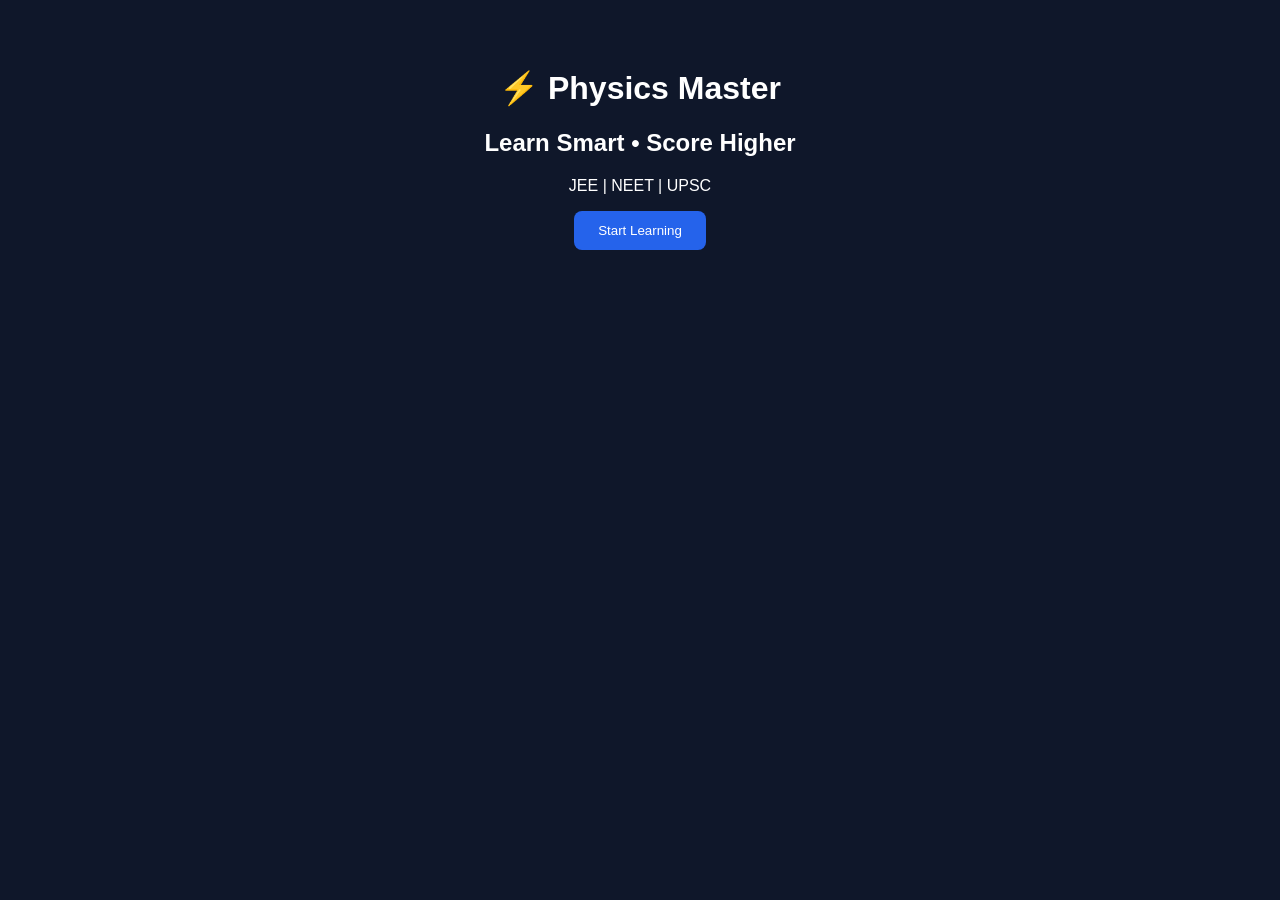
==== index.html @ 2f53fbda "Create index.html" ====
<!DOCTYPE html>
<html>
<head>
  <title>Physics Master</title>
</head>
<body style="font-family:Arial;text-align:center;background:#0f172a;color:white;padding:40px;">
  <h1>⚡ Physics Master</h1>
  <h2>Learn Smart • Score Higher</h2>
  <p>JEE | NEET | UPSC</p>

  <button style="padding:12px 24px;background:#2563eb;color:white;border:none;border-radius:8px;">
    Start Learning
  </button>
</body>
</html>
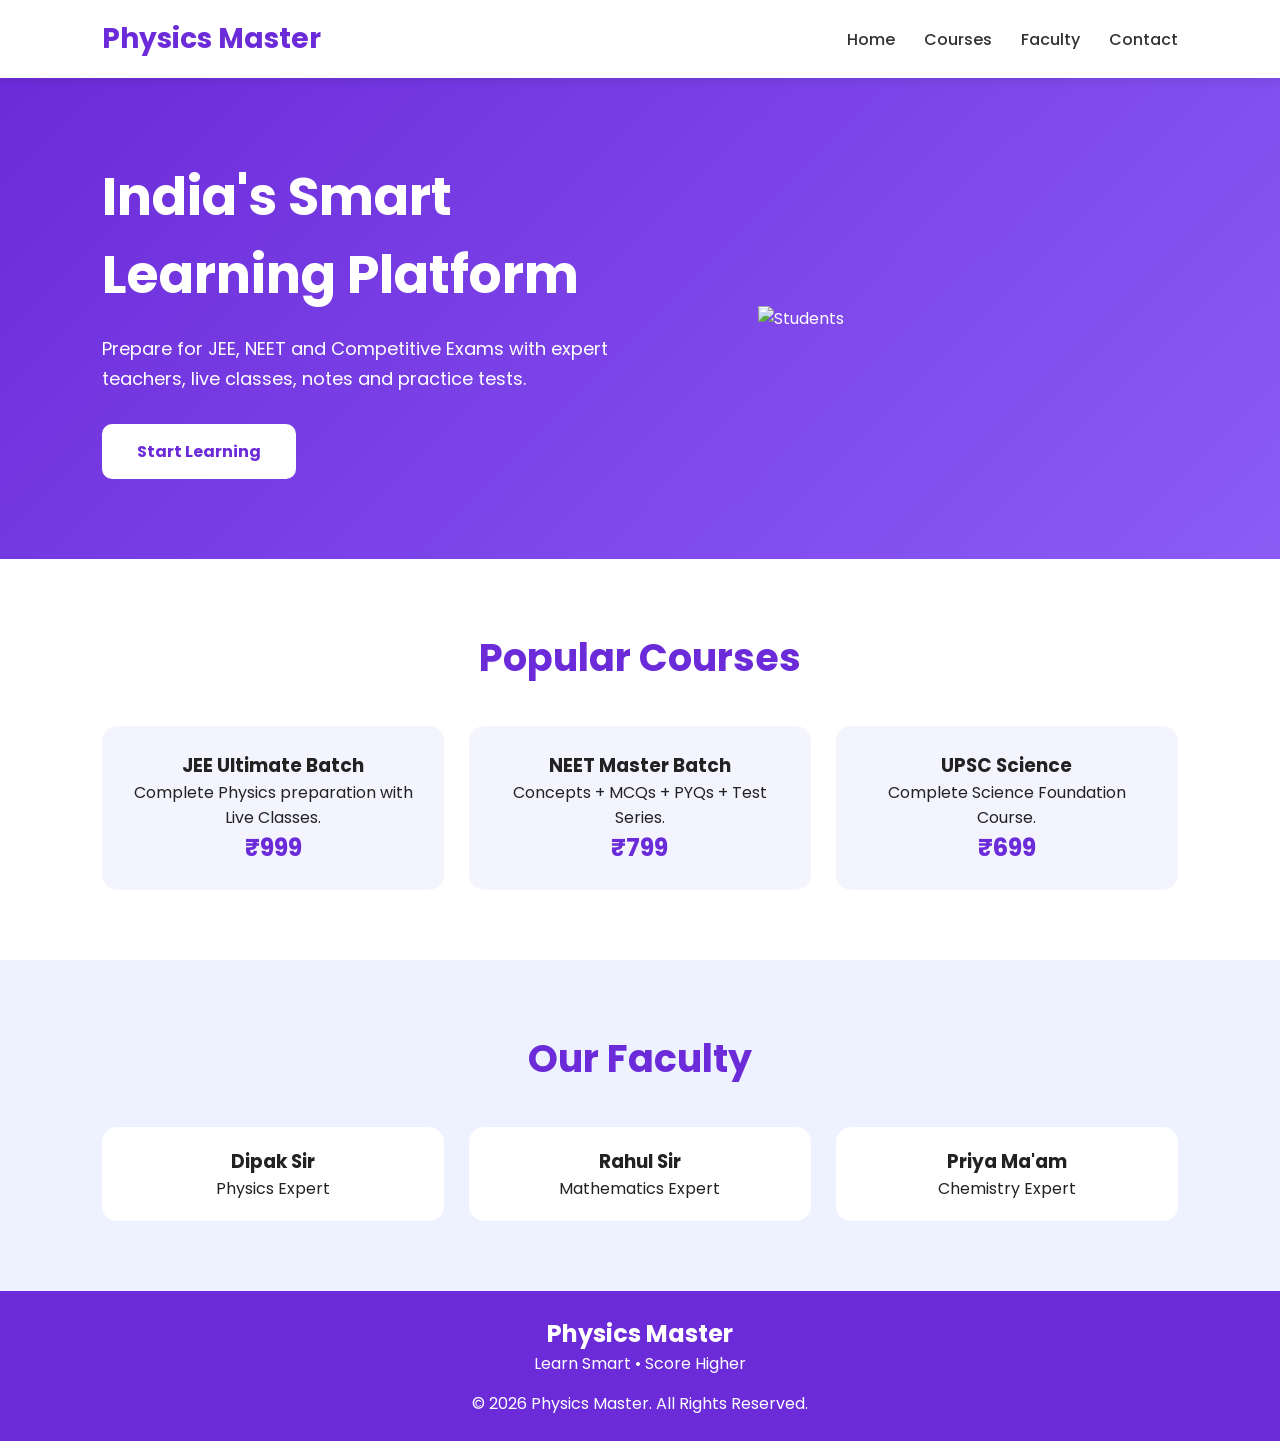
==== commit 50847ca3: "Update index.html" ====
--- a/index.html
+++ b/index.html
@@ -1,15 +1,190 @@
 <!DOCTYPE html>
-<html>
+<html lang="en">
 <head>
-  <title>Physics Master</title>
+<meta charset="UTF-8">
+<meta name="viewport" content="width=device-width, initial-scale=1.0">
+<title>Physics Master</title>
+
+<link href="https://fonts.googleapis.com/css2?family=Poppins:wght@300;400;600;700&display=swap" rel="stylesheet">
+
+<style>
+*{
+margin:0;
+padding:0;
+box-sizing:border-box;
+font-family:'Poppins',sans-serif;
+}
+
+body{
+background:#f8f9ff;
+color:#222;
+}
+
+header{
+display:flex;
+justify-content:space-between;
+align-items:center;
+padding:18px 8%;
+background:white;
+box-shadow:0 2px 10px rgba(0,0,0,.1);
+position:sticky;
+top:0;
+z-index:1000;
+}
+
+.logo{
+font-size:28px;
+font-weight:700;
+color:#6c2bd9;
+}
+
+nav a{
+text-decoration:none;
+margin-left:25px;
+color:#333;
+font-weight:500;
+}
+
+.hero{
+display:flex;
+justify-content:space-between;
+align-items:center;
+padding:80px 8%;
+background:linear-gradient(135deg,#6c2bd9,#8b5cf6);
+color:white;
+flex-wrap:wrap;
+}
+
+.hero-text{
+max-width:550px;
+}
+
+.hero h1{
+font-size:52px;
+margin-bottom:20px;
+}
+
+.hero p{
+font-size:18px;
+line-height:30px;
+margin-bottom:30px;
+}
+
+.btn{
+display:inline-block;
+padding:15px 35px;
+background:white;
+color:#6c2bd9;
+border-radius:10px;
+text-decoration:none;
+font-weight:bold;
+}
+
+.hero img{
+width:420px;
+max-width:100%;
+}
+</style>
+
 </head>
-<body style="font-family:Arial;text-align:center;background:#0f172a;color:white;padding:40px;">
-  <h1>⚡ Physics Master</h1>
-  <h2>Learn Smart • Score Higher</h2>
-  <p>JEE | NEET | UPSC</p>
 
-  <button style="padding:12px 24px;background:#2563eb;color:white;border:none;border-radius:8px;">
-    Start Learning
-  </button>
+<body>
+
+<header>
+
+<div class="logo">Physics Master</div>
+
+<nav>
+<a href="#">Home</a>
+<a href="#">Courses</a>
+<a href="#">Faculty</a>
+<a href="#">Contact</a>
+</nav>
+
+</header>
+
+<section class="hero">
+
+<div class="hero-text">
+
+<h1>India's Smart Learning Platform</h1>
+
+<p>Prepare for JEE, NEET and Competitive Exams with expert teachers, live classes, notes and practice tests.</p>
+
+<a href="#" class="btn">Start Learning</a>
+
+</div>
+
+<img src="https://images.unsplash.com/photo-1522202176988-66273c2fd55f?w=800" alt="Students">
+
+</section><section style="padding:70px 8%;background:#fff;">
+
+<h2 style="text-align:center;font-size:38px;color:#6c2bd9;margin-bottom:40px;">
+Popular Courses
+</h2>
+
+<div style="display:grid;grid-template-columns:repeat(auto-fit,minmax(250px,1fr));gap:25px;">
+
+<div style="background:#f4f4ff;padding:25px;border-radius:15px;text-align:center;">
+<h3>JEE Ultimate Batch</h3>
+<p>Complete Physics preparation with Live Classes.</p>
+<h2 style="color:#6c2bd9;">₹999</h2>
+</div>
+
+<div style="background:#f4f4ff;padding:25px;border-radius:15px;text-align:center;">
+<h3>NEET Master Batch</h3>
+<p>Concepts + MCQs + PYQs + Test Series.</p>
+<h2 style="color:#6c2bd9;">₹799</h2>
+</div>
+
+<div style="background:#f4f4ff;padding:25px;border-radius:15px;text-align:center;">
+<h3>UPSC Science</h3>
+<p>Complete Science Foundation Course.</p>
+<h2 style="color:#6c2bd9;">₹699</h2>
+</div>
+
+</div>
+
+</section>
+
+<section style="padding:70px 8%;background:#eef2ff;">
+
+<h2 style="text-align:center;font-size:38px;color:#6c2bd9;margin-bottom:40px;">
+Our Faculty
+</h2>
+
+<div style="display:grid;grid-template-columns:repeat(auto-fit,minmax(220px,1fr));gap:25px;">
+
+<div style="background:white;padding:20px;border-radius:15px;text-align:center;">
+<h3>Dipak Sir</h3>
+<p>Physics Expert</p>
+</div>
+
+<div style="background:white;padding:20px;border-radius:15px;text-align:center;">
+<h3>Rahul Sir</h3>
+<p>Mathematics Expert</p>
+</div>
+
+<div style="background:white;padding:20px;border-radius:15px;text-align:center;">
+<h3>Priya Ma'am</h3>
+<p>Chemistry Expert</p>
+</div>
+
+</div>
+
+</section>
+
+<footer style="background:#6c2bd9;color:white;text-align:center;padding:25px;">
+
+<h2>Physics Master</h2>
+
+<p>Learn Smart • Score Higher</p>
+
+<p style="margin-top:15px;">
+© 2026 Physics Master. All Rights Reserved.
+</p>
+
+</footer>
+
 </body>
 </html>
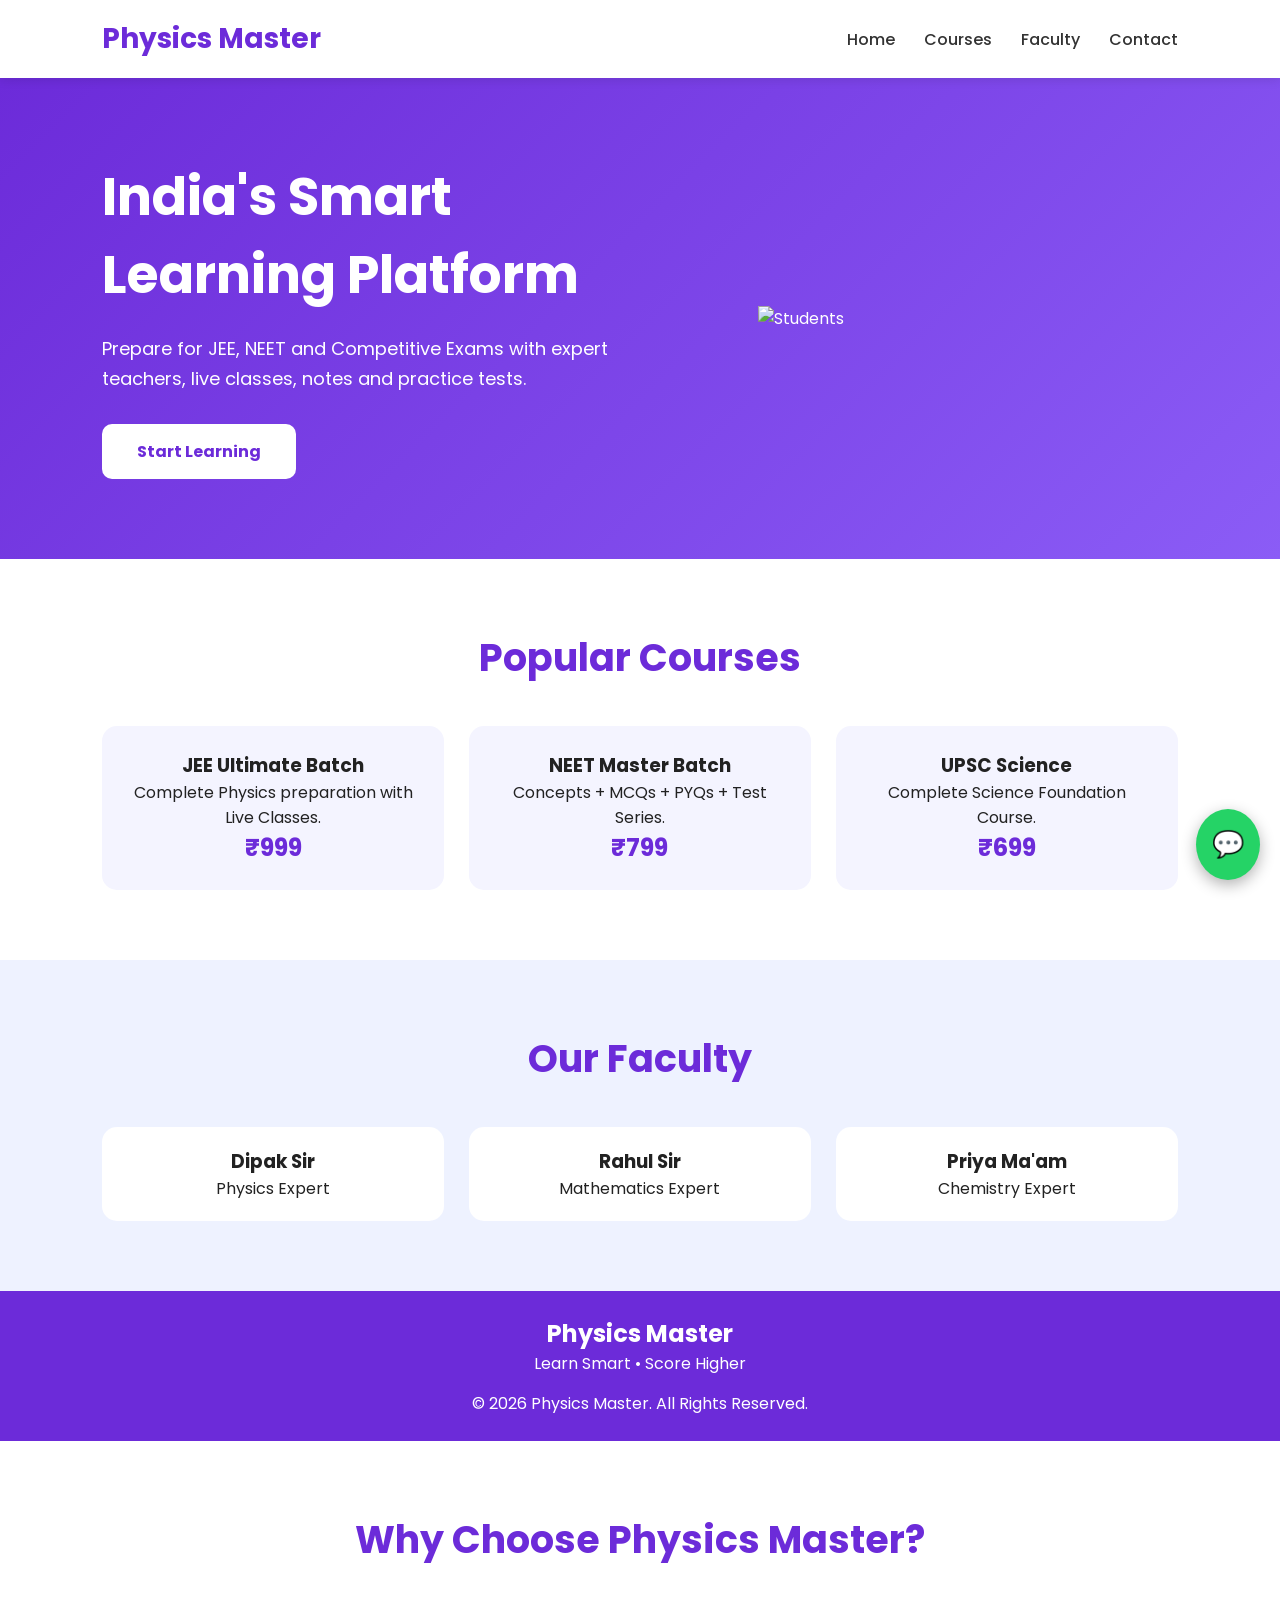
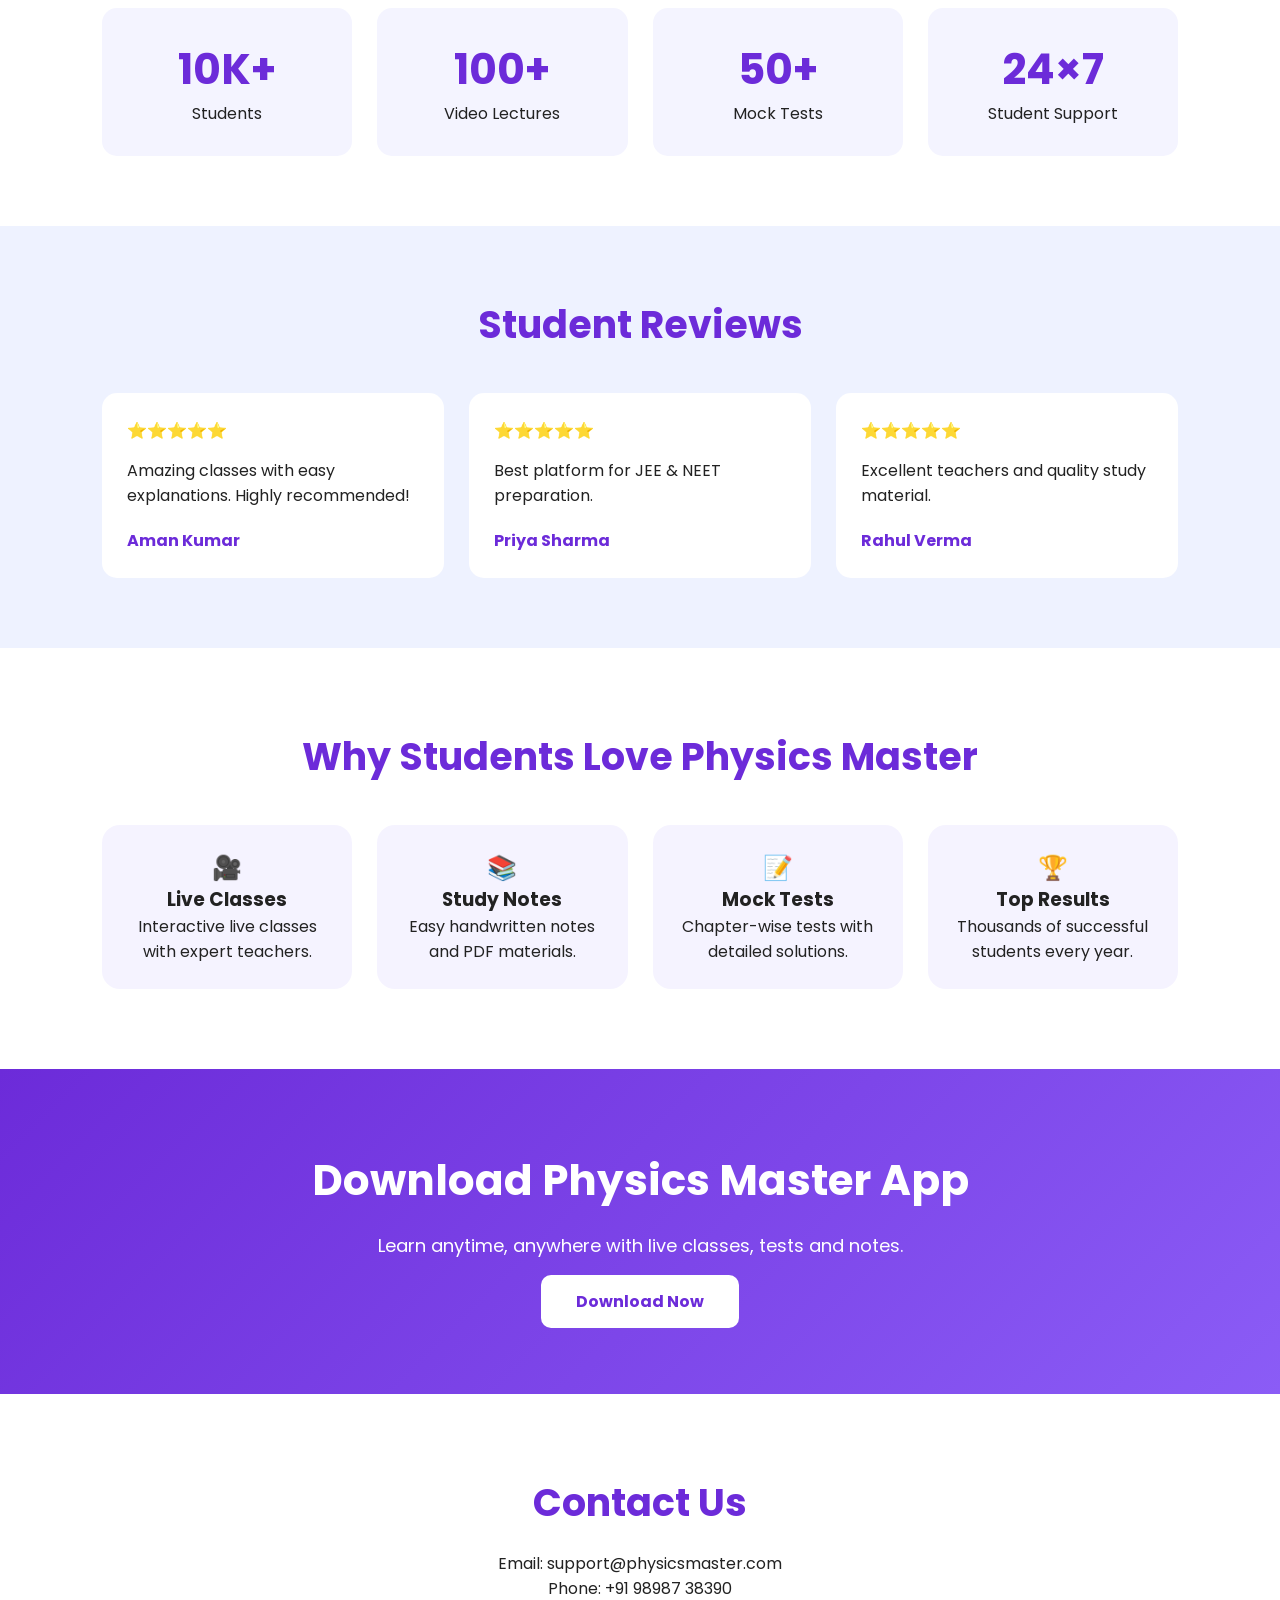
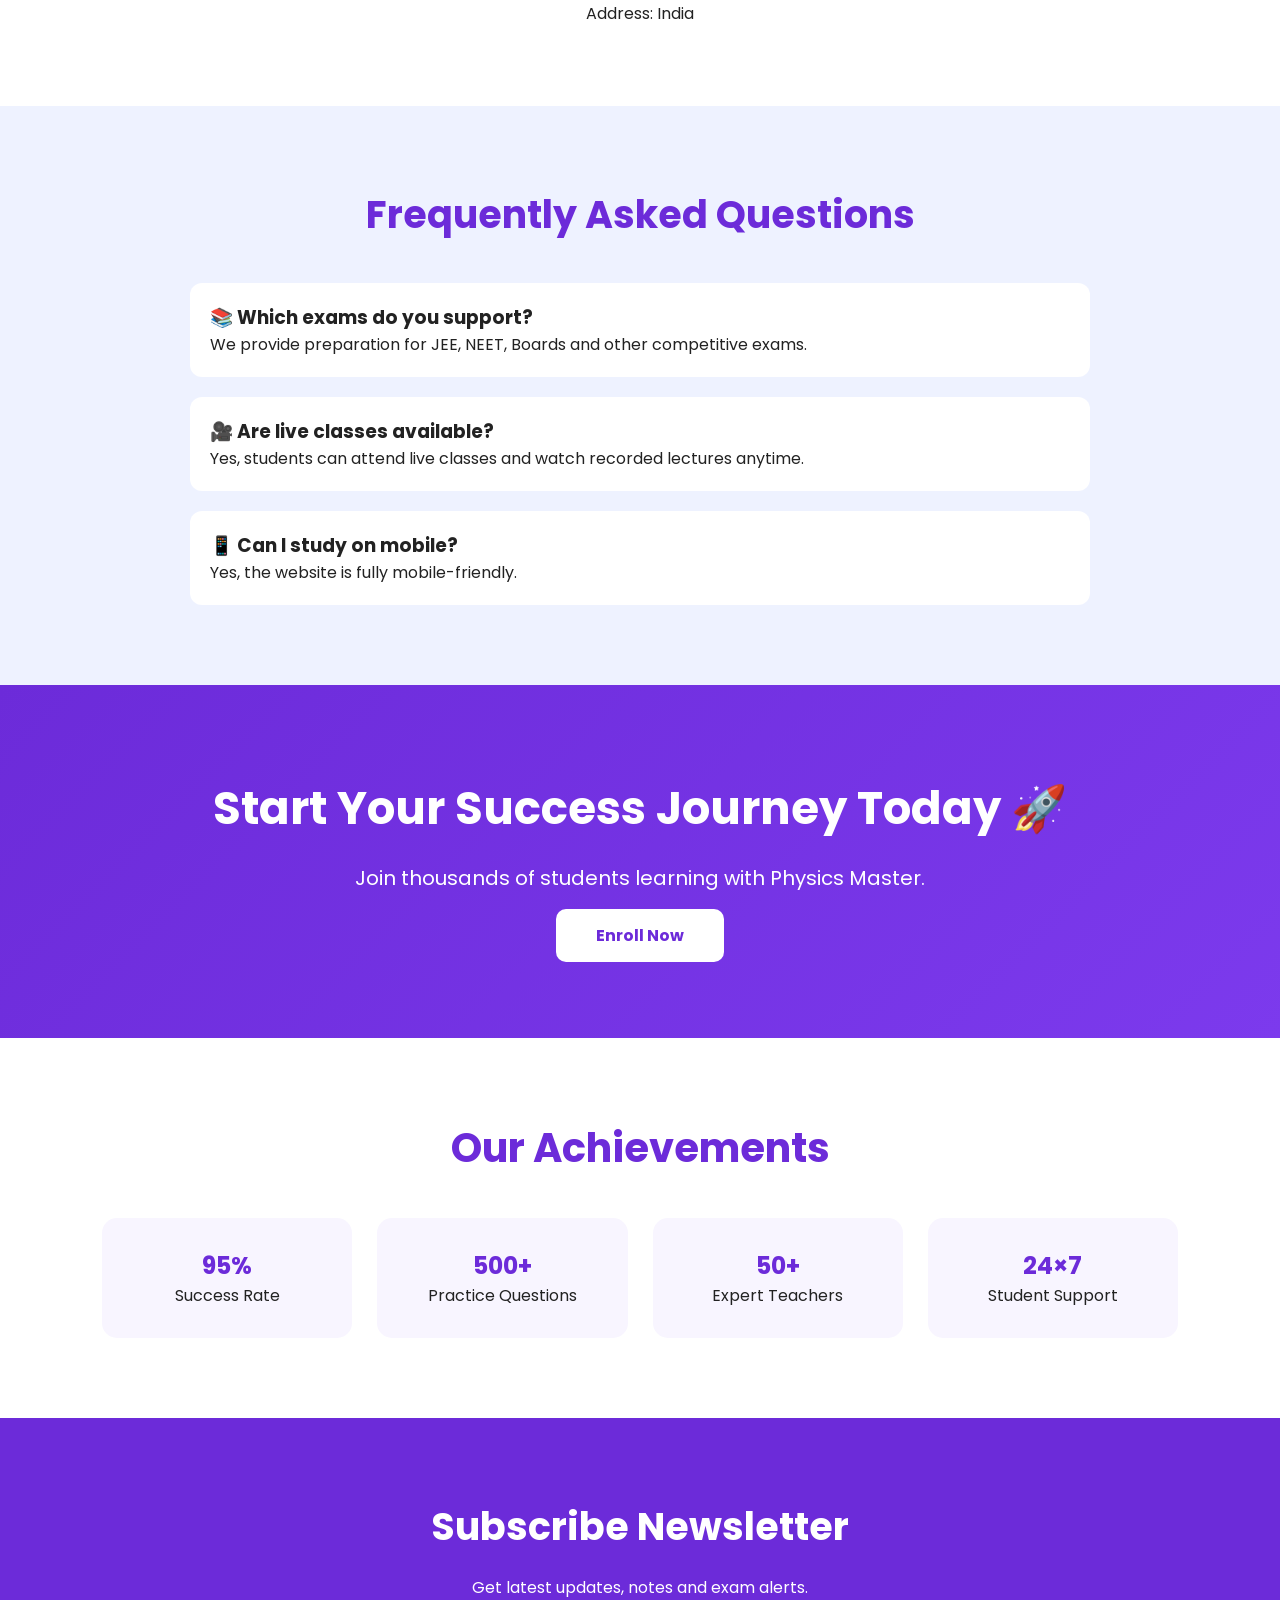
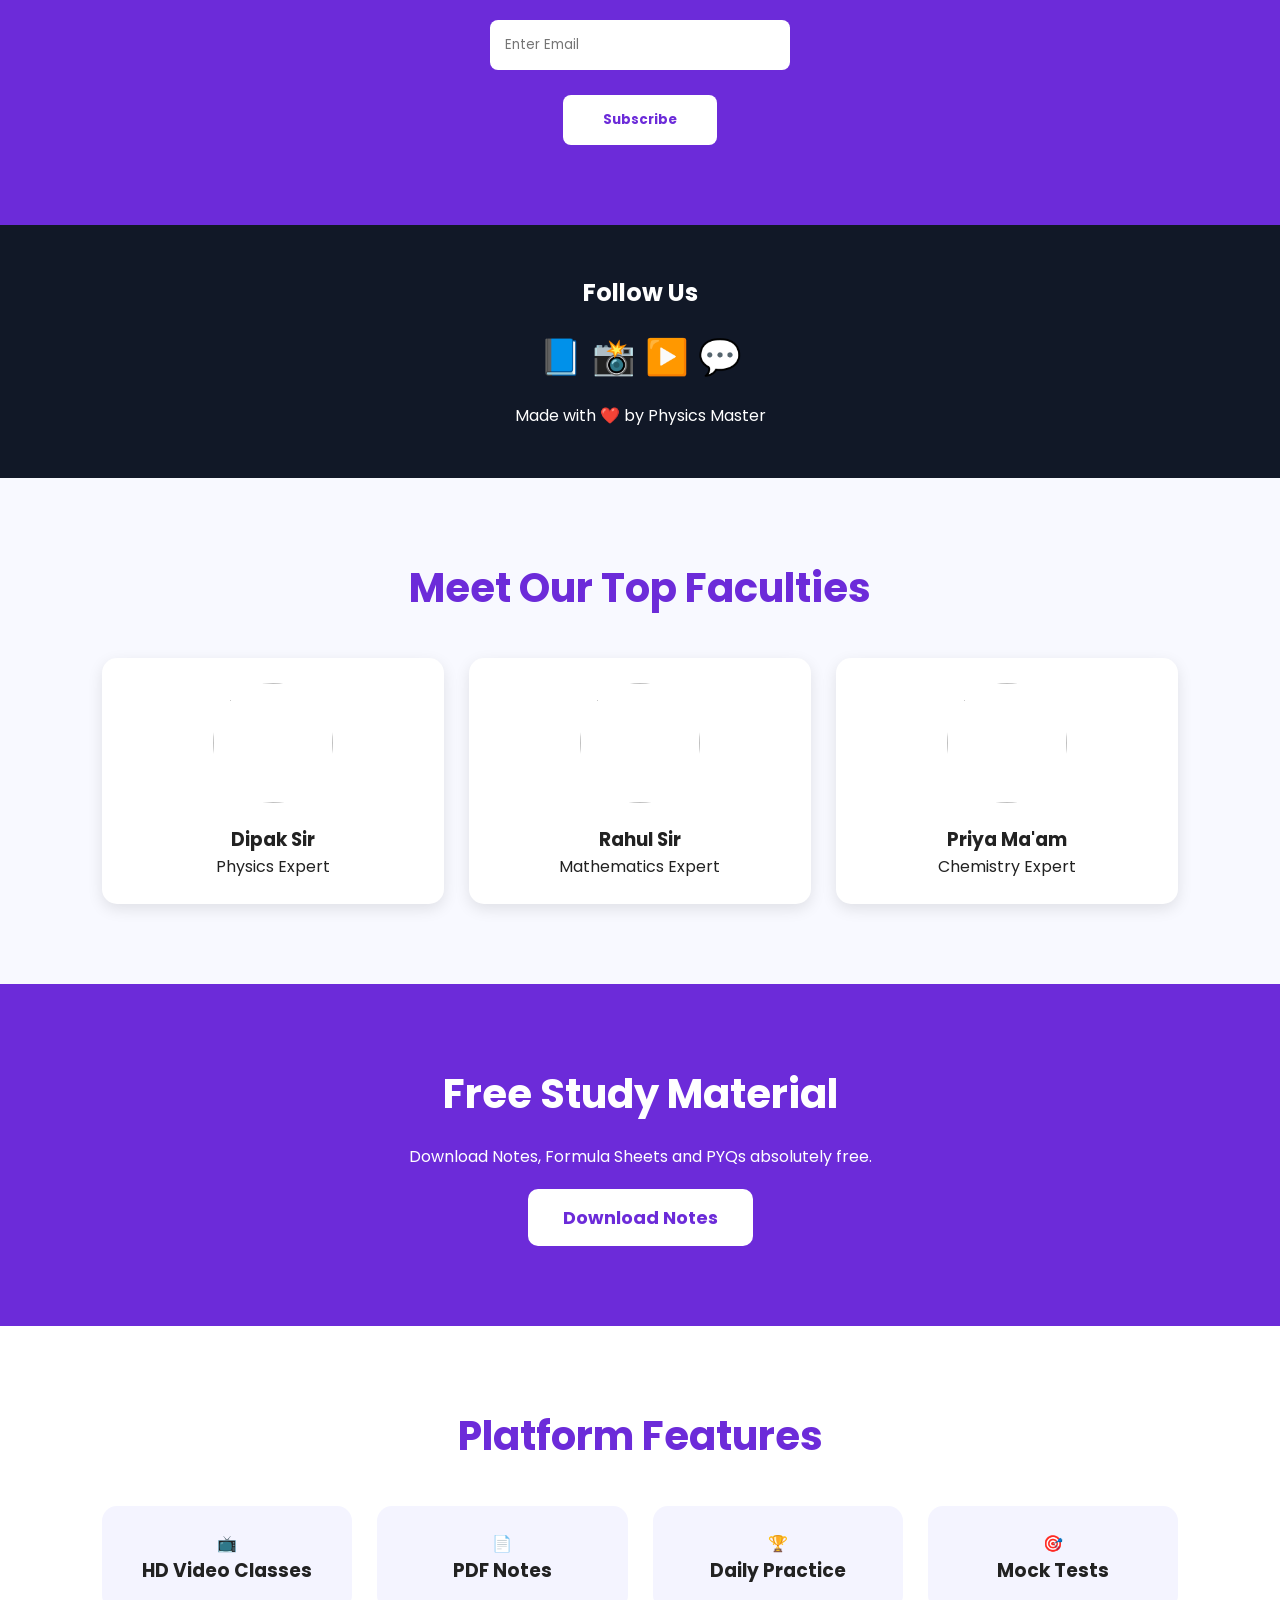
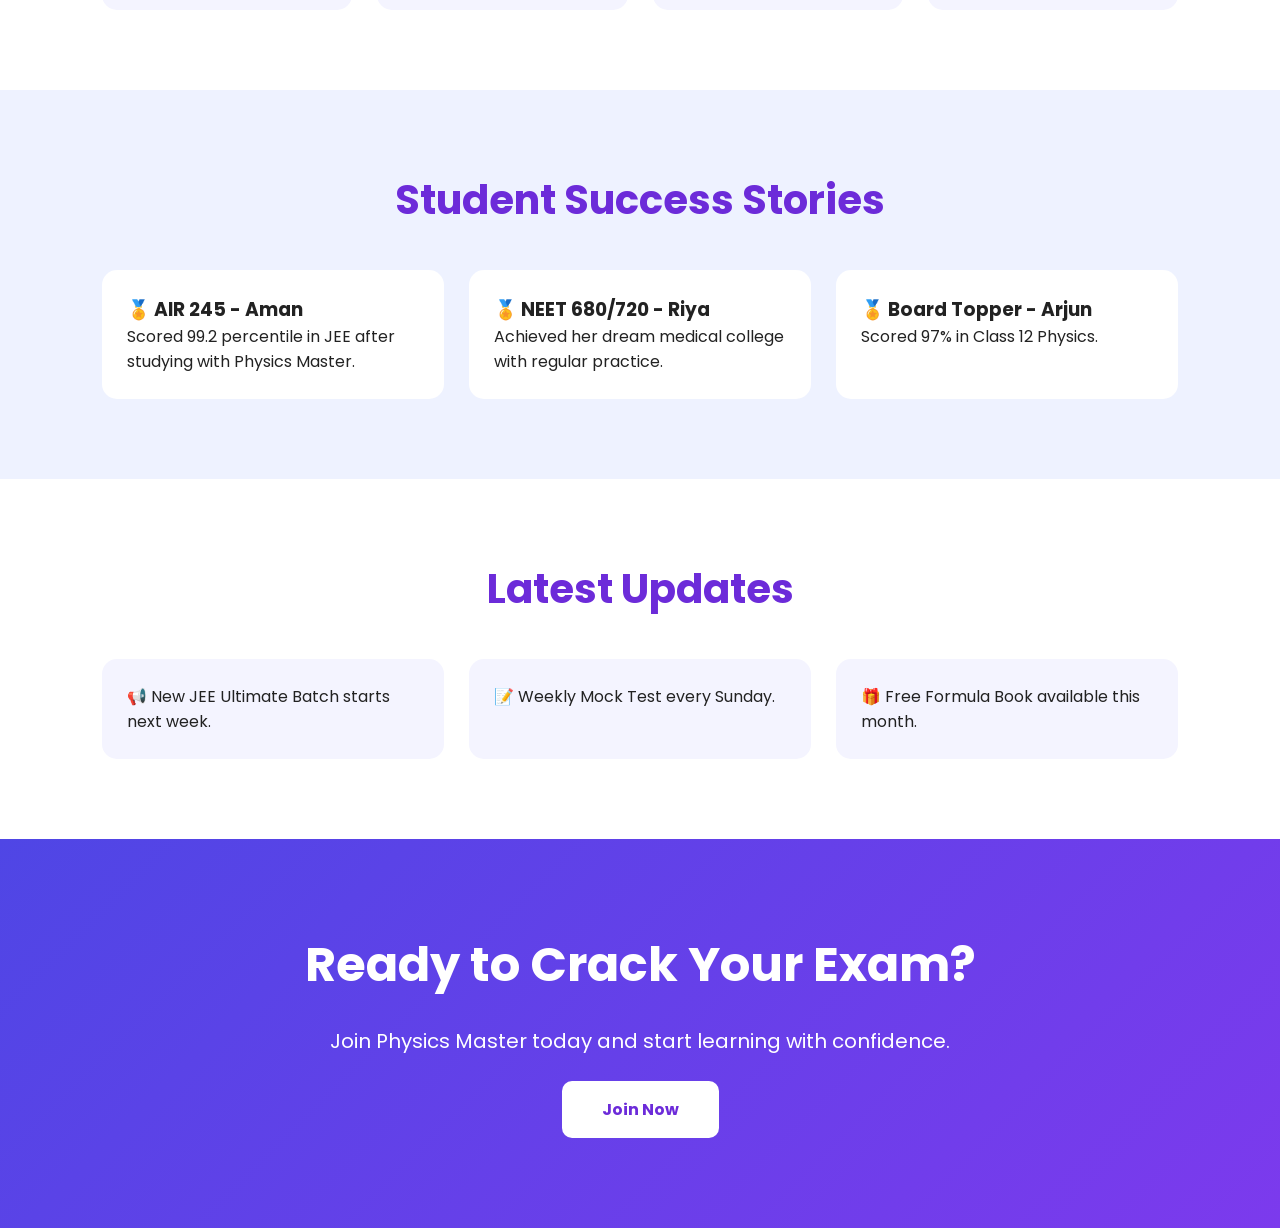
==== commit b16ff181: "Update index.html" ====
--- a/index.html
+++ b/index.html
@@ -185,6 +185,424 @@
 </p>
 
 </footer>
-
+  <!-- Statistics Section -->
+<section style="padding:70px 8%;background:#ffffff;">
+<h2 style="text-align:center;font-size:38px;color:#6c2bd9;margin-bottom:40px;">
+Why Choose Physics Master?
+</h2>
+
+<div style="display:grid;grid-template-columns:repeat(auto-fit,minmax(200px,1fr));gap:25px;">
+
+<div style="background:#f4f4ff;padding:30px;border-radius:15px;text-align:center;">
+<h1 style="color:#6c2bd9;font-size:42px;">10K+</h1>
+<p>Students</p>
+</div>
+
+<div style="background:#f4f4ff;padding:30px;border-radius:15px;text-align:center;">
+<h1 style="color:#6c2bd9;font-size:42px;">100+</h1>
+<p>Video Lectures</p>
+</div>
+
+<div style="background:#f4f4ff;padding:30px;border-radius:15px;text-align:center;">
+<h1 style="color:#6c2bd9;font-size:42px;">50+</h1>
+<p>Mock Tests</p>
+</div>
+
+<div style="background:#f4f4ff;padding:30px;border-radius:15px;text-align:center;">
+<h1 style="color:#6c2bd9;font-size:42px;">24×7</h1>
+<p>Student Support</p>
+</div>
+
+</div>
+</section>
+
+<!-- Student Reviews -->
+<section style="padding:70px 8%;background:#eef2ff;">
+
+<h2 style="text-align:center;font-size:38px;color:#6c2bd9;margin-bottom:40px;">
+Student Reviews
+</h2>
+
+<div style="display:grid;grid-template-columns:repeat(auto-fit,minmax(280px,1fr));gap:25px;">
+
+<div style="background:white;padding:25px;border-radius:15px;">
+⭐⭐⭐⭐⭐
+<p style="margin-top:15px;">
+Amazing classes with easy explanations. Highly recommended!
+</p>
+<h4 style="margin-top:20px;color:#6c2bd9;">Aman Kumar</h4>
+</div>
+
+<div style="background:white;padding:25px;border-radius:15px;">
+⭐⭐⭐⭐⭐
+<p style="margin-top:15px;">
+Best platform for JEE & NEET preparation.
+</p>
+<h4 style="margin-top:20px;color:#6c2bd9;">Priya Sharma</h4>
+</div>
+
+<div style="background:white;padding:25px;border-radius:15px;">
+⭐⭐⭐⭐⭐
+<p style="margin-top:15px;">
+Excellent teachers and quality study material.
+</p>
+<h4 style="margin-top:20px;color:#6c2bd9;">Rahul Verma</h4>
+</div>
+
+</div>
+
+</section>
+  <!-- Features Section -->
+<section style="padding:80px 8%;background:#ffffff;">
+
+<h2 style="text-align:center;font-size:38px;color:#6c2bd9;margin-bottom:40px;">
+Why Students Love Physics Master
+</h2>
+
+<div style="display:grid;grid-template-columns:repeat(auto-fit,minmax(250px,1fr));gap:25px;">
+
+<div style="background:#f5f3ff;padding:25px;border-radius:18px;text-align:center;">
+<h1>🎥</h1>
+<h3>Live Classes</h3>
+<p>Interactive live classes with expert teachers.</p>
+</div>
+
+<div style="background:#f5f3ff;padding:25px;border-radius:18px;text-align:center;">
+<h1>📚</h1>
+<h3>Study Notes</h3>
+<p>Easy handwritten notes and PDF materials.</p>
+</div>
+
+<div style="background:#f5f3ff;padding:25px;border-radius:18px;text-align:center;">
+<h1>📝</h1>
+<h3>Mock Tests</h3>
+<p>Chapter-wise tests with detailed solutions.</p>
+</div>
+
+<div style="background:#f5f3ff;padding:25px;border-radius:18px;text-align:center;">
+<h1>🏆</h1>
+<h3>Top Results</h3>
+<p>Thousands of successful students every year.</p>
+</div>
+
+</div>
+
+</section>
+
+<!-- Download App Section -->
+
+<section style="padding:80px 8%;background:linear-gradient(135deg,#6c2bd9,#8b5cf6);color:white;text-align:center;">
+
+<h2 style="font-size:42px;margin-bottom:20px;">
+Download Physics Master App
+</h2>
+
+<p style="font-size:18px;margin-bottom:30px;">
+Learn anytime, anywhere with live classes, tests and notes.
+</p>
+
+<a href="#" style="background:white;color:#6c2bd9;padding:15px 35px;text-decoration:none;border-radius:10px;font-weight:bold;">
+Download Now
+</a>
+
+</section>
+
+<!-- Contact -->
+
+<section style="padding:80px 8%;background:white;text-align:center;">
+
+<h2 style="font-size:38px;color:#6c2bd9;margin-bottom:20px;">
+Contact Us
+</h2>
+
+<p>Email: support@physicsmaster.com</p>
+
+<p>Phone: +91 98987 38390</p>
+
+<p>Address: India</p>
+
+</section>
+  
+  <!-- FAQ Section -->
+<section style="padding:80px 8%;background:#eef2ff;">
+
+<h2 style="text-align:center;font-size:38px;color:#6c2bd9;margin-bottom:40px;">
+Frequently Asked Questions
+</h2>
+
+<div style="max-width:900px;margin:auto;">
+
+<div style="background:white;padding:20px;border-radius:12px;margin-bottom:20px;">
+<h3>📚 Which exams do you support?</h3>
+<p>We provide preparation for JEE, NEET, Boards and other competitive exams.</p>
+</div>
+
+<div style="background:white;padding:20px;border-radius:12px;margin-bottom:20px;">
+<h3>🎥 Are live classes available?</h3>
+<p>Yes, students can attend live classes and watch recorded lectures anytime.</p>
+</div>
+
+<div style="background:white;padding:20px;border-radius:12px;">
+<h3>📱 Can I study on mobile?</h3>
+<p>Yes, the website is fully mobile-friendly.</p>
+</div>
+
+</div>
+
+</section>
+
+<!-- Call To Action -->
+
+<section style="padding:90px 8%;background:linear-gradient(135deg,#6c2bd9,#7c3aed);color:white;text-align:center;">
+
+<h1 style="font-size:45px;margin-bottom:20px;">
+Start Your Success Journey Today 🚀
+</h1>
+
+<p style="font-size:20px;margin-bottom:30px;">
+Join thousands of students learning with Physics Master.
+</p>
+
+<a href="#" style="background:white;color:#6c2bd9;padding:15px 40px;border-radius:10px;text-decoration:none;font-weight:bold;">
+Enroll Now
+</a>
+
+</section>
+
+<!-- WhatsApp Button -->
+
+<a href="#"
+style="
+position:fixed;
+bottom:20px;
+right:20px;
+background:#25D366;
+color:white;
+padding:16px;
+border-radius:50%;
+font-size:26px;
+text-decoration:none;
+box-shadow:0 5px 15px rgba(0,0,0,.3);
+z-index:999;">
+💬
+</a>
+  <!-- Our Achievements -->
+<section style="padding:80px 8%;background:#ffffff;">
+
+<h2 style="text-align:center;font-size:40px;color:#6c2bd9;margin-bottom:40px;">
+Our Achievements
+</h2>
+
+<div style="display:grid;grid-template-columns:repeat(auto-fit,minmax(250px,1fr));gap:25px;">
+
+<div style="background:#f8f5ff;padding:30px;border-radius:15px;text-align:center;">
+<h1 style="color:#6c2bd9;">95%</h1>
+<p>Success Rate</p>
+</div>
+
+<div style="background:#f8f5ff;padding:30px;border-radius:15px;text-align:center;">
+<h1 style="color:#6c2bd9;">500+</h1>
+<p>Practice Questions</p>
+</div>
+
+<div style="background:#f8f5ff;padding:30px;border-radius:15px;text-align:center;">
+<h1 style="color:#6c2bd9;">50+</h1>
+<p>Expert Teachers</p>
+</div>
+
+<div style="background:#f8f5ff;padding:30px;border-radius:15px;text-align:center;">
+<h1 style="color:#6c2bd9;">24×7</h1>
+<p>Student Support</p>
+</div>
+
+</div>
+
+</section>
+
+<!-- Newsletter -->
+
+<section style="padding:80px 8%;background:#6c2bd9;color:white;text-align:center;">
+
+<h2 style="font-size:38px;">Subscribe Newsletter</h2>
+
+<p style="margin:20px 0;">
+Get latest updates, notes and exam alerts.
+</p>
+
+<input type="email"
+placeholder="Enter Email"
+style="padding:15px;width:300px;max-width:90%;border:none;border-radius:8px;">
+
+<br><br>
+
+<button style="padding:15px 40px;background:white;color:#6c2bd9;border:none;border-radius:8px;font-weight:bold;cursor:pointer;">
+Subscribe
+</button>
+
+</section>
+
+<!-- Social Links -->
+
+<section style="padding:50px;background:#111827;color:white;text-align:center;">
+
+<h2>Follow Us</h2>
+
+<div style="font-size:35px;margin-top:20px;">
+📘 📸 ▶️ 💬
+</div>
+
+<p style="margin-top:20px;">
+Made with ❤️ by Physics Master
+</p>
+
+</section>
+  <!-- Top Faculties -->
+<section style="padding:80px 8%;background:#f8f9ff;">
+
+<h2 style="text-align:center;font-size:40px;color:#6c2bd9;margin-bottom:40px;">
+Meet Our Top Faculties
+</h2>
+
+<div style="display:grid;grid-template-columns:repeat(auto-fit,minmax(250px,1fr));gap:25px;">
+
+<div style="background:white;padding:25px;border-radius:15px;text-align:center;box-shadow:0 5px 15px rgba(0,0,0,.1);">
+<img src="https://i.pravatar.cc/200?img=12" style="width:120px;height:120px;border-radius:50%;">
+<h3 style="margin-top:15px;">Dipak Sir</h3>
+<p>Physics Expert</p>
+</div>
+
+<div style="background:white;padding:25px;border-radius:15px;text-align:center;box-shadow:0 5px 15px rgba(0,0,0,.1);">
+<img src="https://i.pravatar.cc/200?img=15" style="width:120px;height:120px;border-radius:50%;">
+<h3 style="margin-top:15px;">Rahul Sir</h3>
+<p>Mathematics Expert</p>
+</div>
+
+<div style="background:white;padding:25px;border-radius:15px;text-align:center;box-shadow:0 5px 15px rgba(0,0,0,.1);">
+<img src="https://i.pravatar.cc/200?img=32" style="width:120px;height:120px;border-radius:50%;">
+<h3 style="margin-top:15px;">Priya Ma'am</h3>
+<p>Chemistry Expert</p>
+</div>
+
+</div>
+
+</section>
+
+<!-- Download Notes -->
+
+<section style="padding:80px 8%;background:#6c2bd9;color:white;text-align:center;">
+
+<h2 style="font-size:40px;">Free Study Material</h2>
+
+<p style="margin:20px 0;">
+Download Notes, Formula Sheets and PYQs absolutely free.
+</p>
+
+<button style="padding:15px 35px;border:none;border-radius:10px;background:white;color:#6c2bd9;font-size:18px;font-weight:bold;">
+Download Notes
+</button>
+
+</section>
+
+<!-- App Features -->
+
+<section style="padding:80px 8%;background:white;">
+
+<h2 style="text-align:center;font-size:40px;color:#6c2bd9;margin-bottom:40px;">
+Platform Features
+</h2>
+
+<div style="display:grid;grid-template-columns:repeat(auto-fit,minmax(250px,1fr));gap:25px;">
+
+<div style="background:#f4f4ff;padding:25px;border-radius:15px;text-align:center;">
+📺
+<h3>HD Video Classes</h3>
+</div>
+
+<div style="background:#f4f4ff;padding:25px;border-radius:15px;text-align:center;">
+📄
+<h3>PDF Notes</h3>
+</div>
+
+<div style="background:#f4f4ff;padding:25px;border-radius:15px;text-align:center;">
+🏆
+<h3>Daily Practice</h3>
+</div>
+
+<div style="background:#f4f4ff;padding:25px;border-radius:15px;text-align:center;">
+🎯
+<h3>Mock Tests</h3>
+</div>
+
+</div>
+
+</section>
+  <!-- Success Stories -->
+<section style="padding:80px 8%;background:#eef2ff;">
+
+<h2 style="text-align:center;font-size:40px;color:#6c2bd9;margin-bottom:40px;">
+Student Success Stories
+</h2>
+
+<div style="display:grid;grid-template-columns:repeat(auto-fit,minmax(280px,1fr));gap:25px;">
+
+<div style="background:white;padding:25px;border-radius:15px;">
+<h3>🏅 AIR 245 - Aman</h3>
+<p>Scored 99.2 percentile in JEE after studying with Physics Master.</p>
+</div>
+
+<div style="background:white;padding:25px;border-radius:15px;">
+<h3>🏅 NEET 680/720 - Riya</h3>
+<p>Achieved her dream medical college with regular practice.</p>
+</div>
+
+<div style="background:white;padding:25px;border-radius:15px;">
+<h3>🏅 Board Topper - Arjun</h3>
+<p>Scored 97% in Class 12 Physics.</p>
+</div>
+
+</div>
+
+</section>
+
+<!-- Latest Updates -->
+<section style="padding:80px 8%;background:white;">
+
+<h2 style="text-align:center;font-size:40px;color:#6c2bd9;margin-bottom:40px;">
+Latest Updates
+</h2>
+
+<div style="display:grid;grid-template-columns:repeat(auto-fit,minmax(250px,1fr));gap:25px;">
+
+<div style="background:#f4f4ff;padding:25px;border-radius:15px;">
+📢 New JEE Ultimate Batch starts next week.
+</div>
+
+<div style="background:#f4f4ff;padding:25px;border-radius:15px;">
+📝 Weekly Mock Test every Sunday.
+</div>
+
+<div style="background:#f4f4ff;padding:25px;border-radius:15px;">
+🎁 Free Formula Book available this month.
+</div>
+
+</div>
+
+</section>
+
+<!-- Final CTA -->
+<section style="padding:90px 8%;background:linear-gradient(135deg,#4f46e5,#7c3aed);color:white;text-align:center;">
+
+<h1 style="font-size:48px;">Ready to Crack Your Exam?</h1>
+
+<p style="margin:25px 0;font-size:20px;">
+Join Physics Master today and start learning with confidence.
+</p>
+
+<a href="#" style="display:inline-block;padding:16px 40px;background:white;color:#6c2bd9;text-decoration:none;border-radius:10px;font-weight:bold;">
+Join Now
+</a>
+
+</section>
+  
 </body>
 </html>
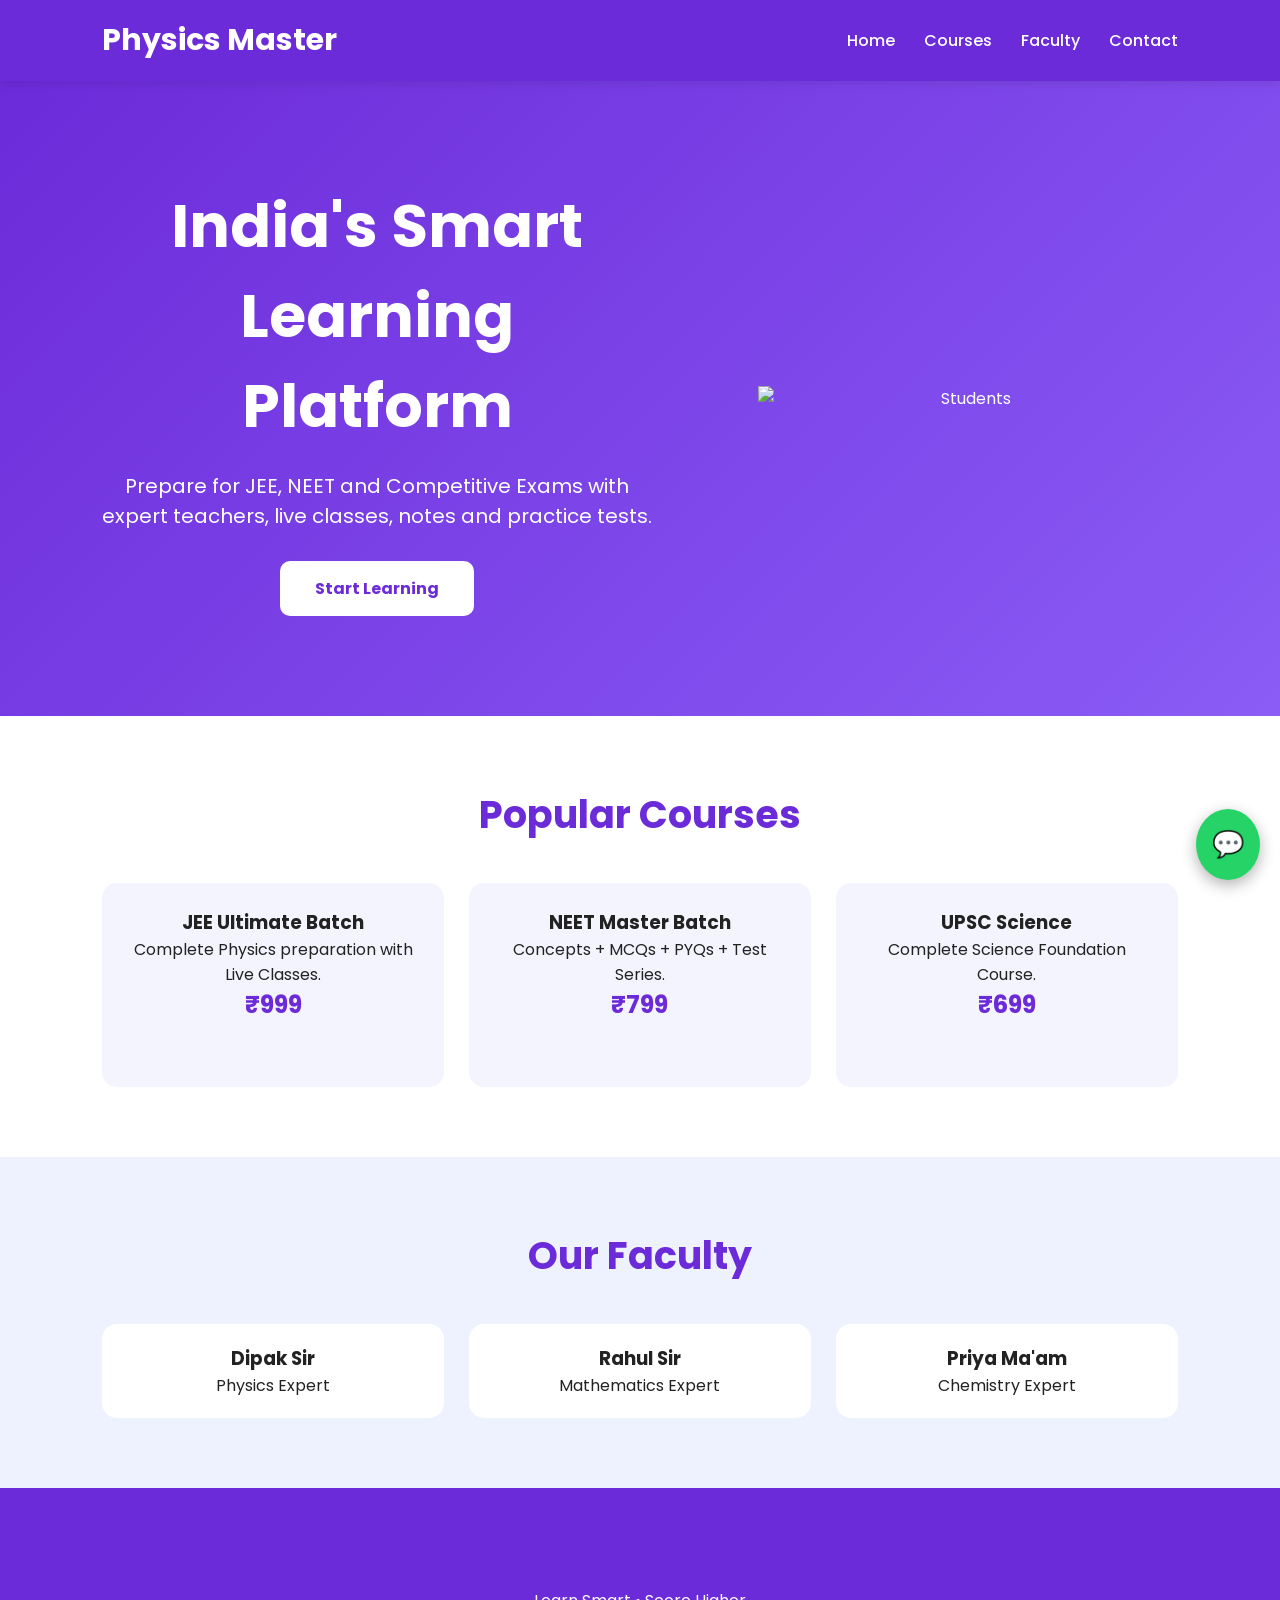
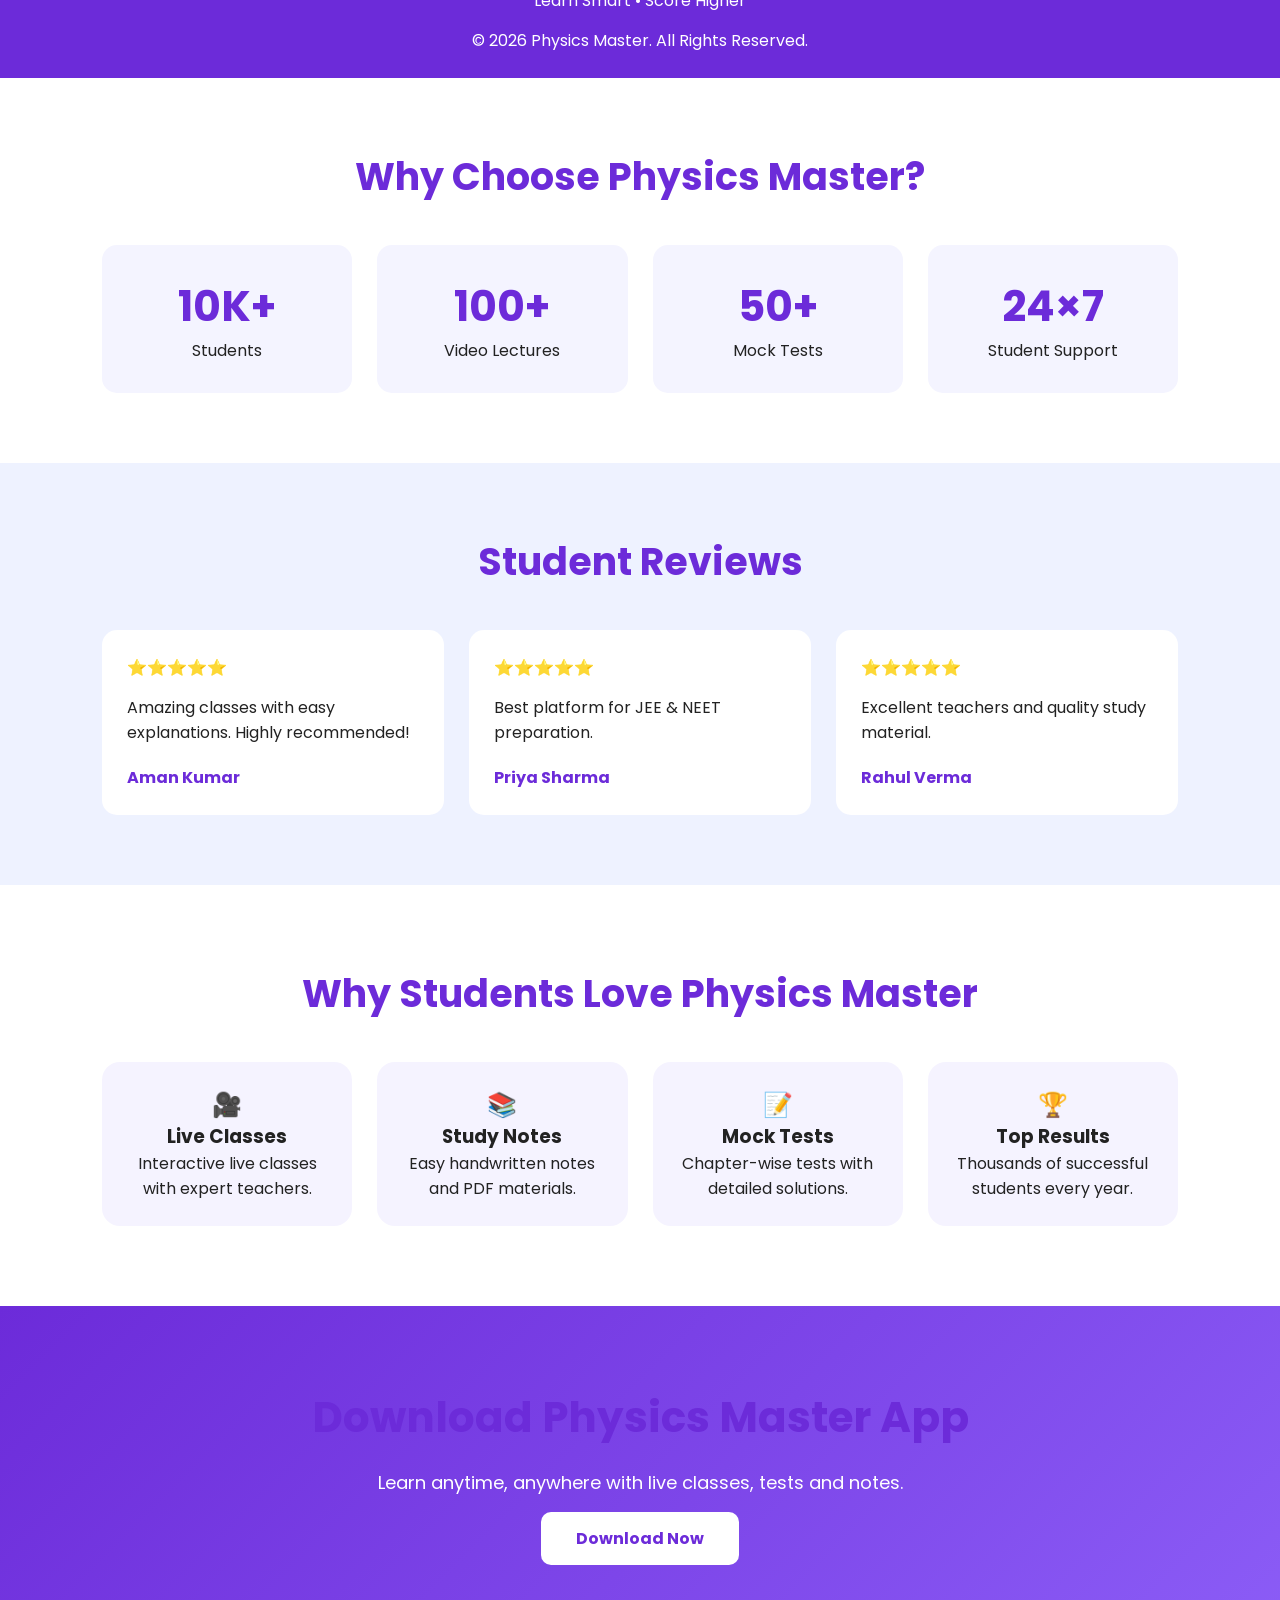
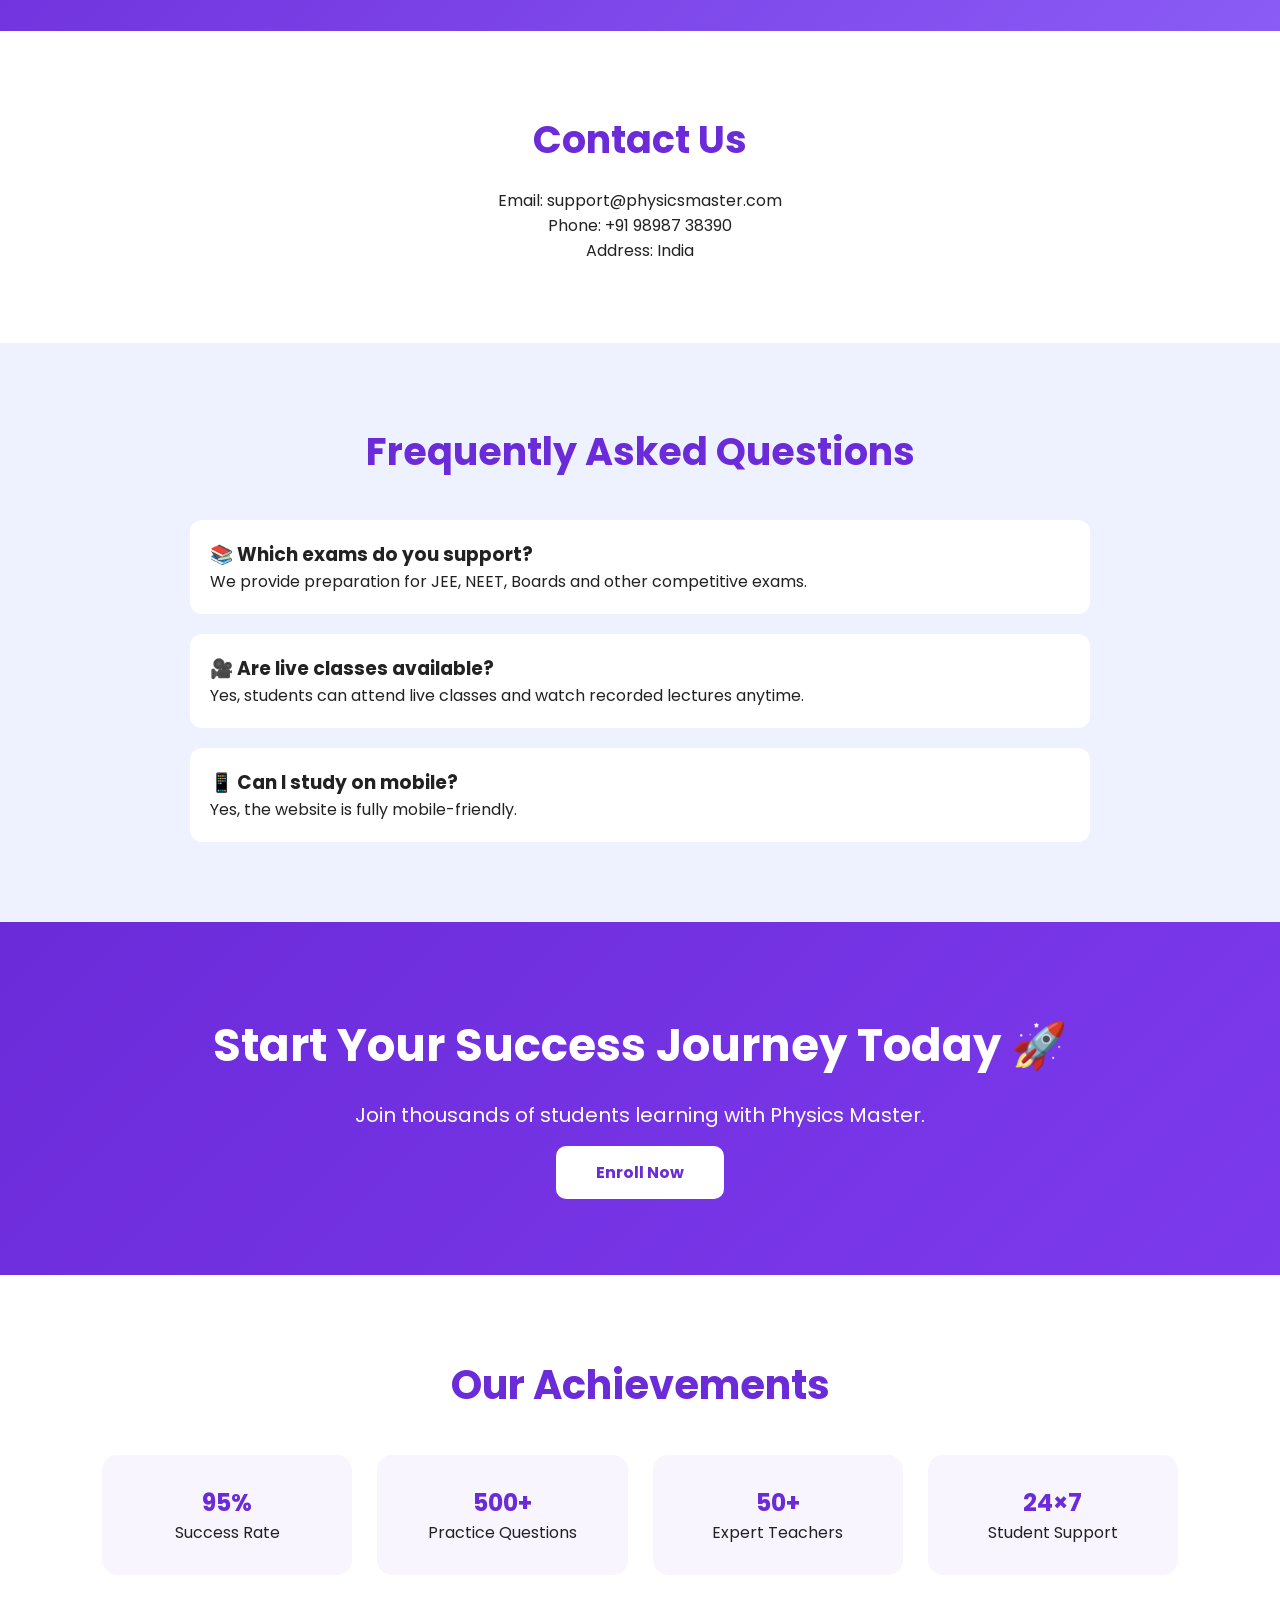
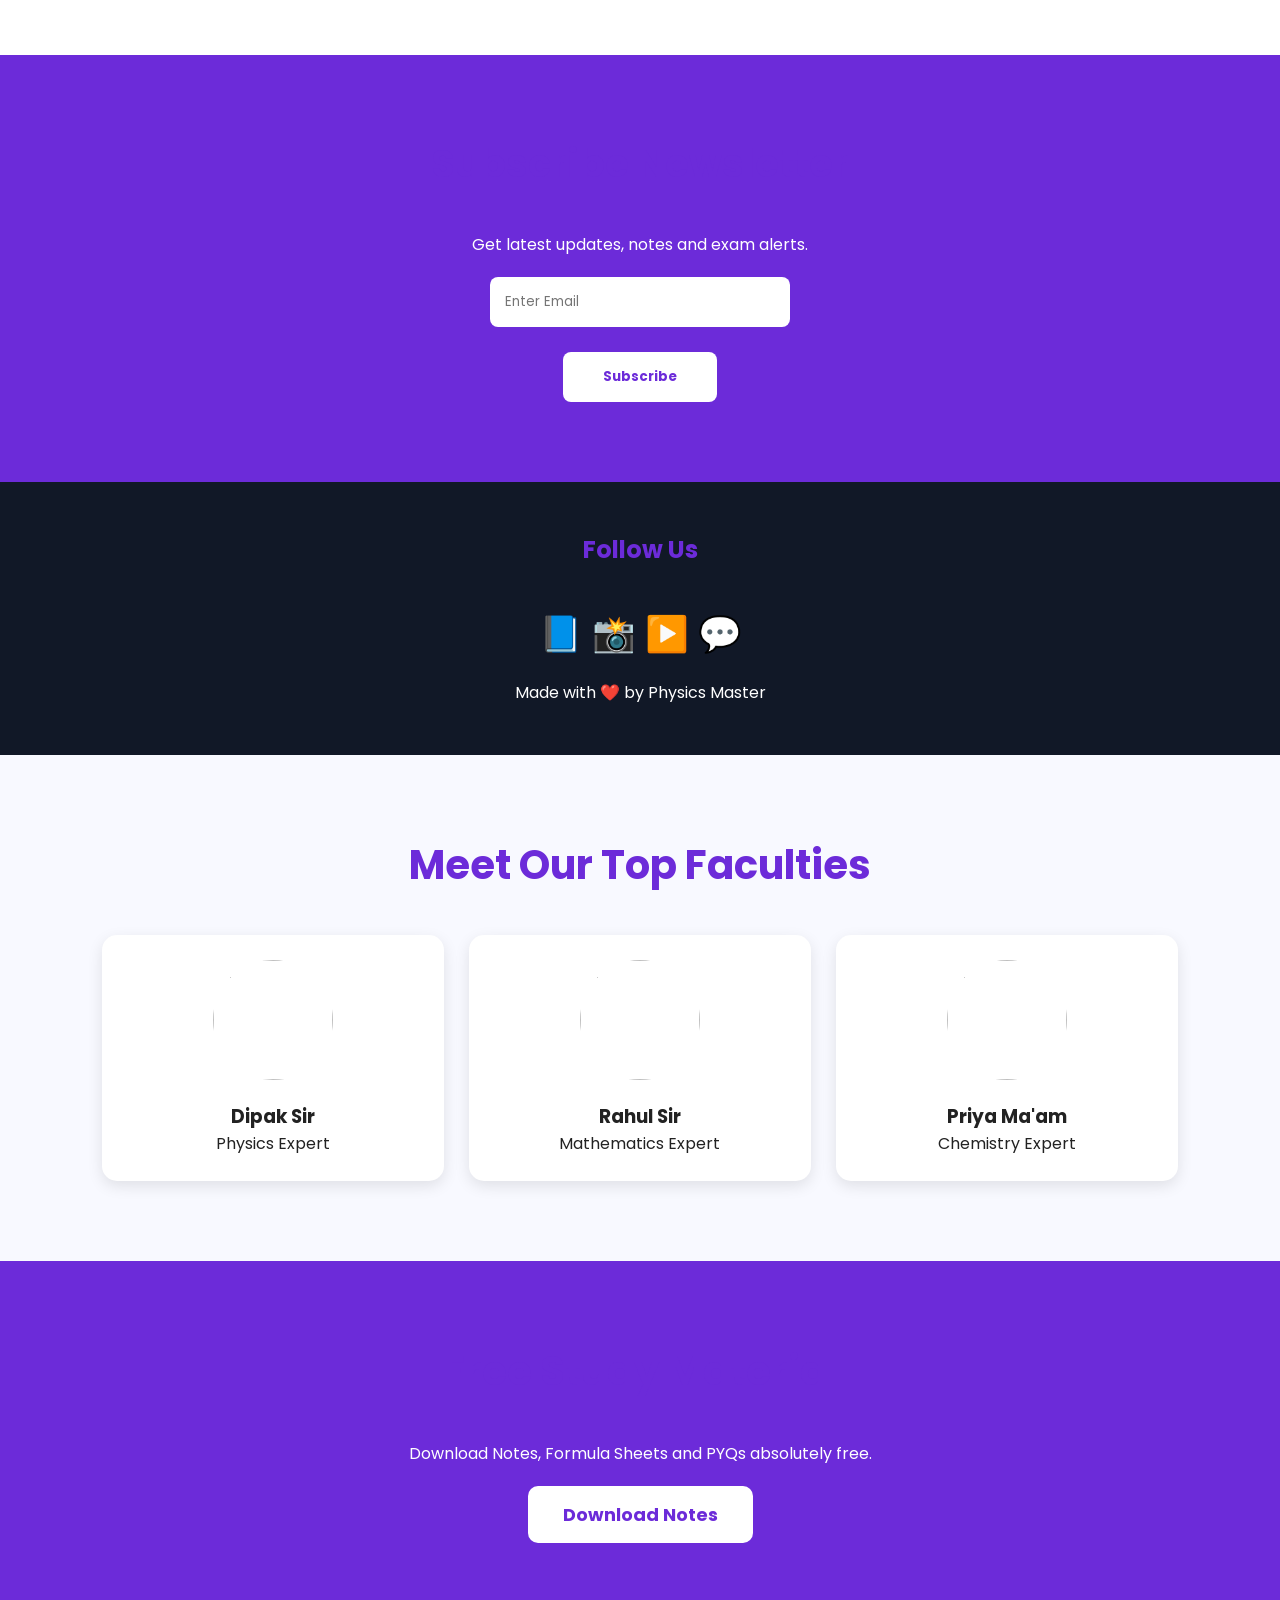
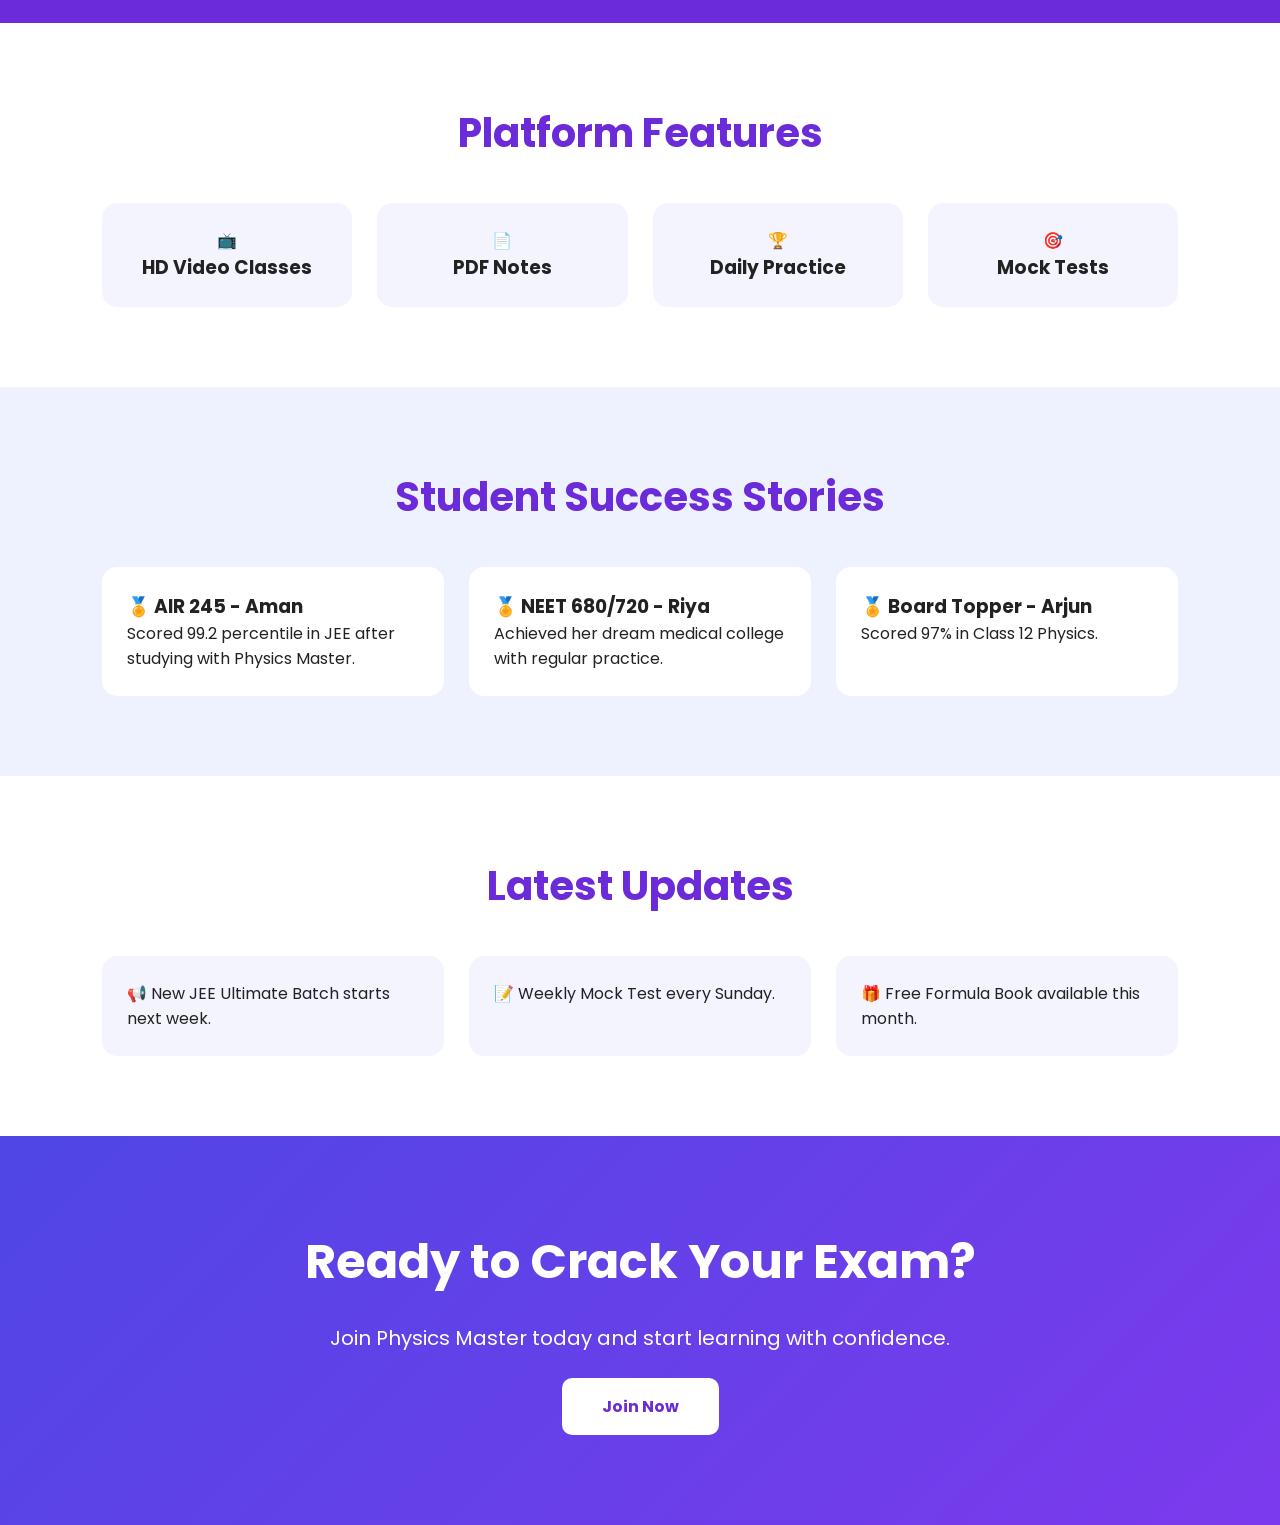
==== commit ae36e1d7: "Update index.html" ====
--- a/index.html
+++ b/index.html
@@ -603,6 +603,8 @@
 </a>
 
 </section>
+  <link rel="stylesheet" href="style.css">
+  <script src="script.js"></script>
   
 </body>
 </html>
--- a/style.css
+++ b/style.css
@@ -0,0 +1,87 @@
+/* Physics Master Professional Theme */
+
+body{
+margin:0;
+padding:0;
+font-family:'Poppins',sans-serif;
+background:#f5f7fb;
+color:#222;
+}
+
+header{
+position:sticky;
+top:0;
+background:#6c2bd9;
+padding:18px 8%;
+display:flex;
+justify-content:space-between;
+align-items:center;
+z-index:999;
+}
+
+.logo{
+font-size:30px;
+font-weight:bold;
+color:#fff;
+}
+
+nav a{
+color:white;
+text-decoration:none;
+margin-left:25px;
+font-weight:500;
+transition:.3s;
+}
+
+nav a:hover{
+color:#ffd54f;
+}
+
+.hero{
+padding:100px 8%;
+background:linear-gradient(135deg,#6c2bd9,#8b5cf6);
+color:white;
+text-align:center;
+}
+
+.hero h1{
+font-size:60px;
+margin-bottom:20px;
+}
+
+.hero p{
+font-size:20px;
+margin-bottom:30px;
+}
+
+.btn{
+display:inline-block;
+padding:15px 35px;
+background:white;
+color:#6c2bd9;
+border-radius:10px;
+text-decoration:none;
+font-weight:bold;
+transition:.3s;
+}
+
+.btn:hover{
+transform:scale(1.05);
+}
+
+section{
+padding:70px 8%;
+}
+
+h2{
+text-align:center;
+color:#6c2bd9;
+margin-bottom:40px;
+}
+
+footer{
+background:#111827;
+color:white;
+text-align:center;
+padding:25px;
+}
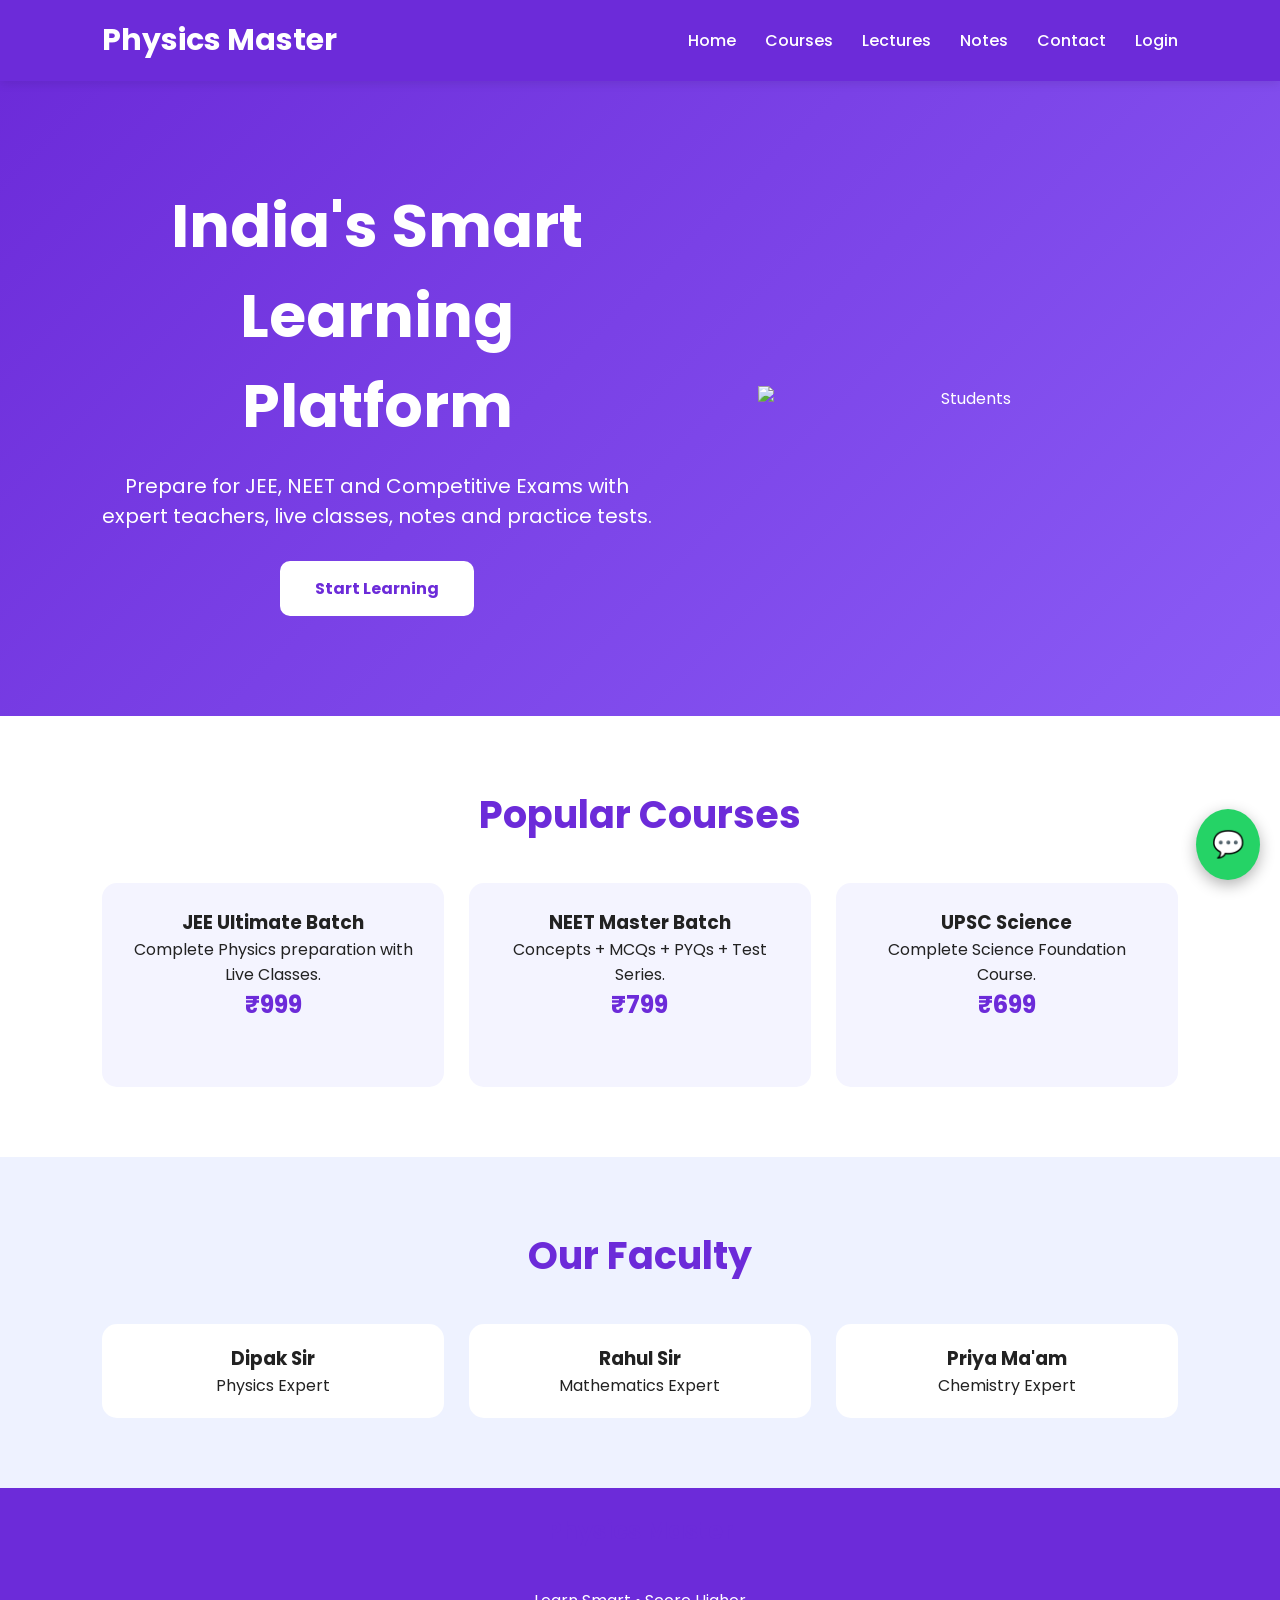
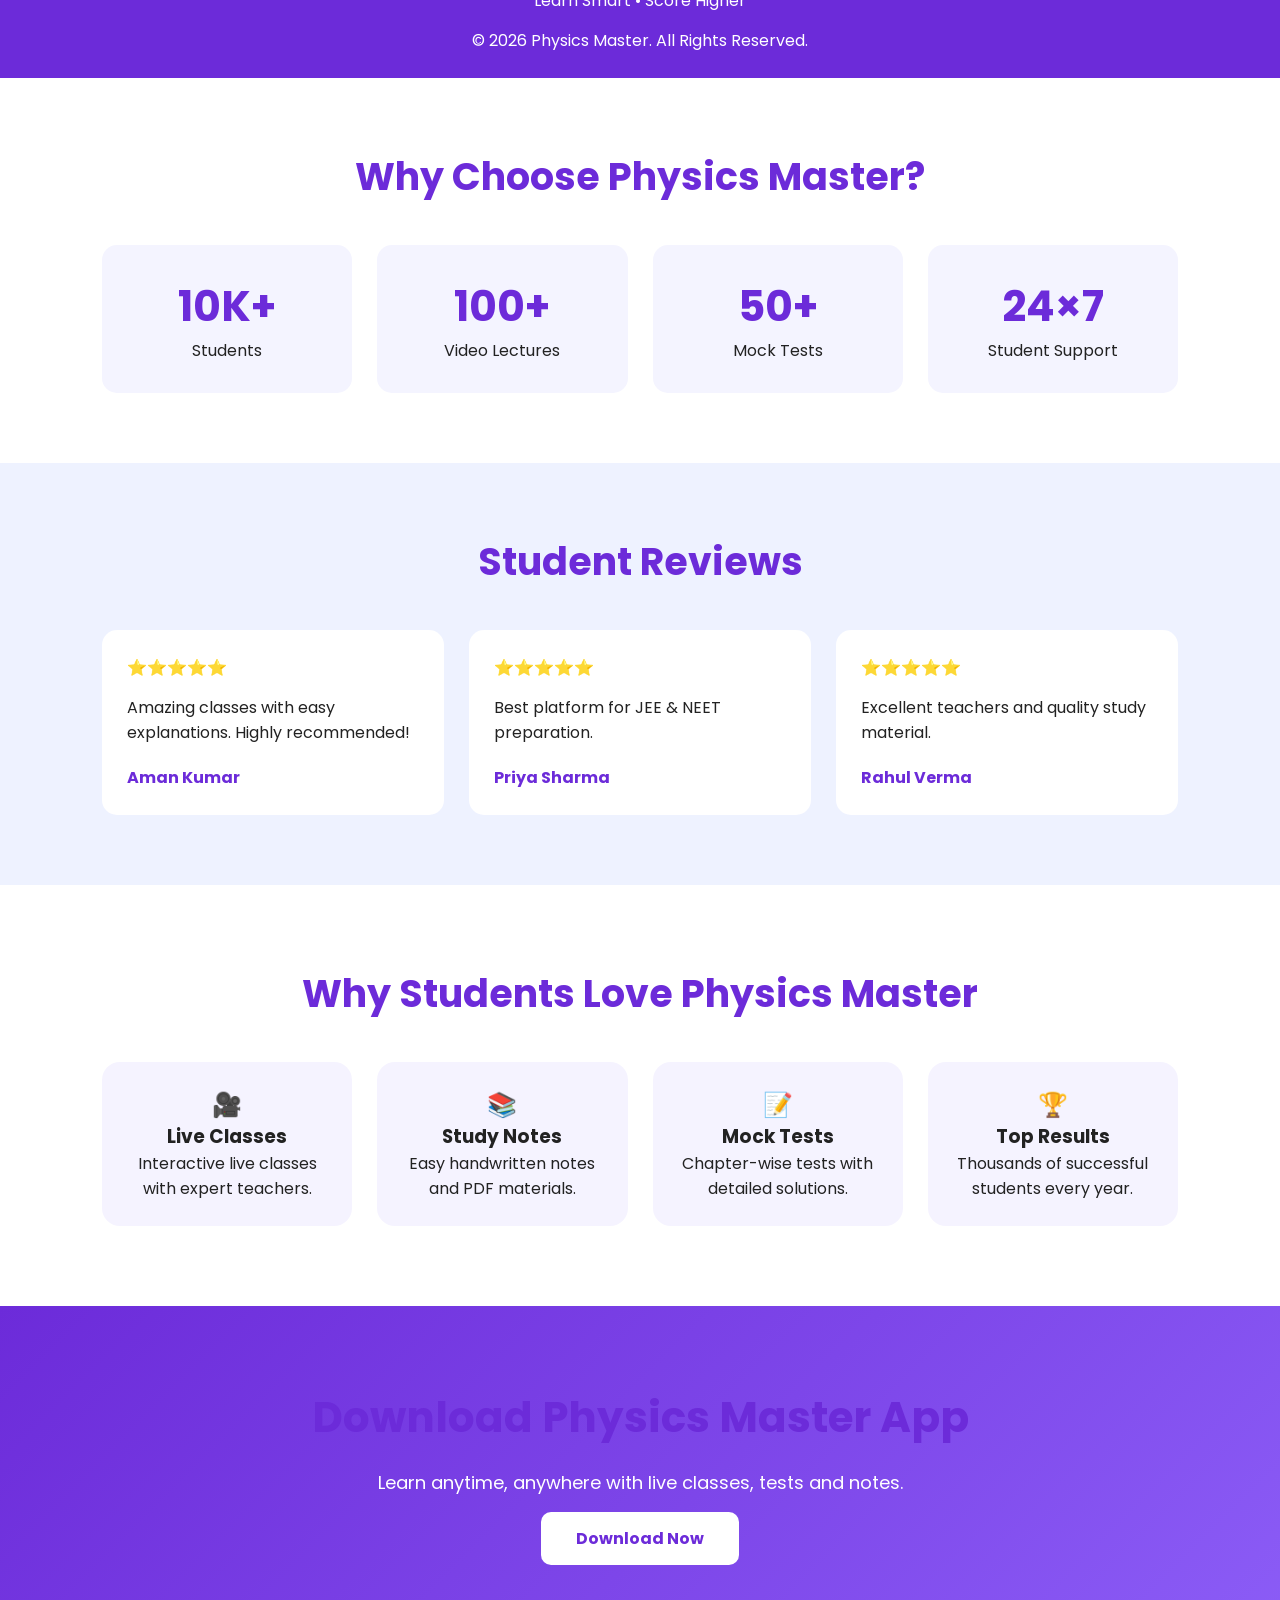
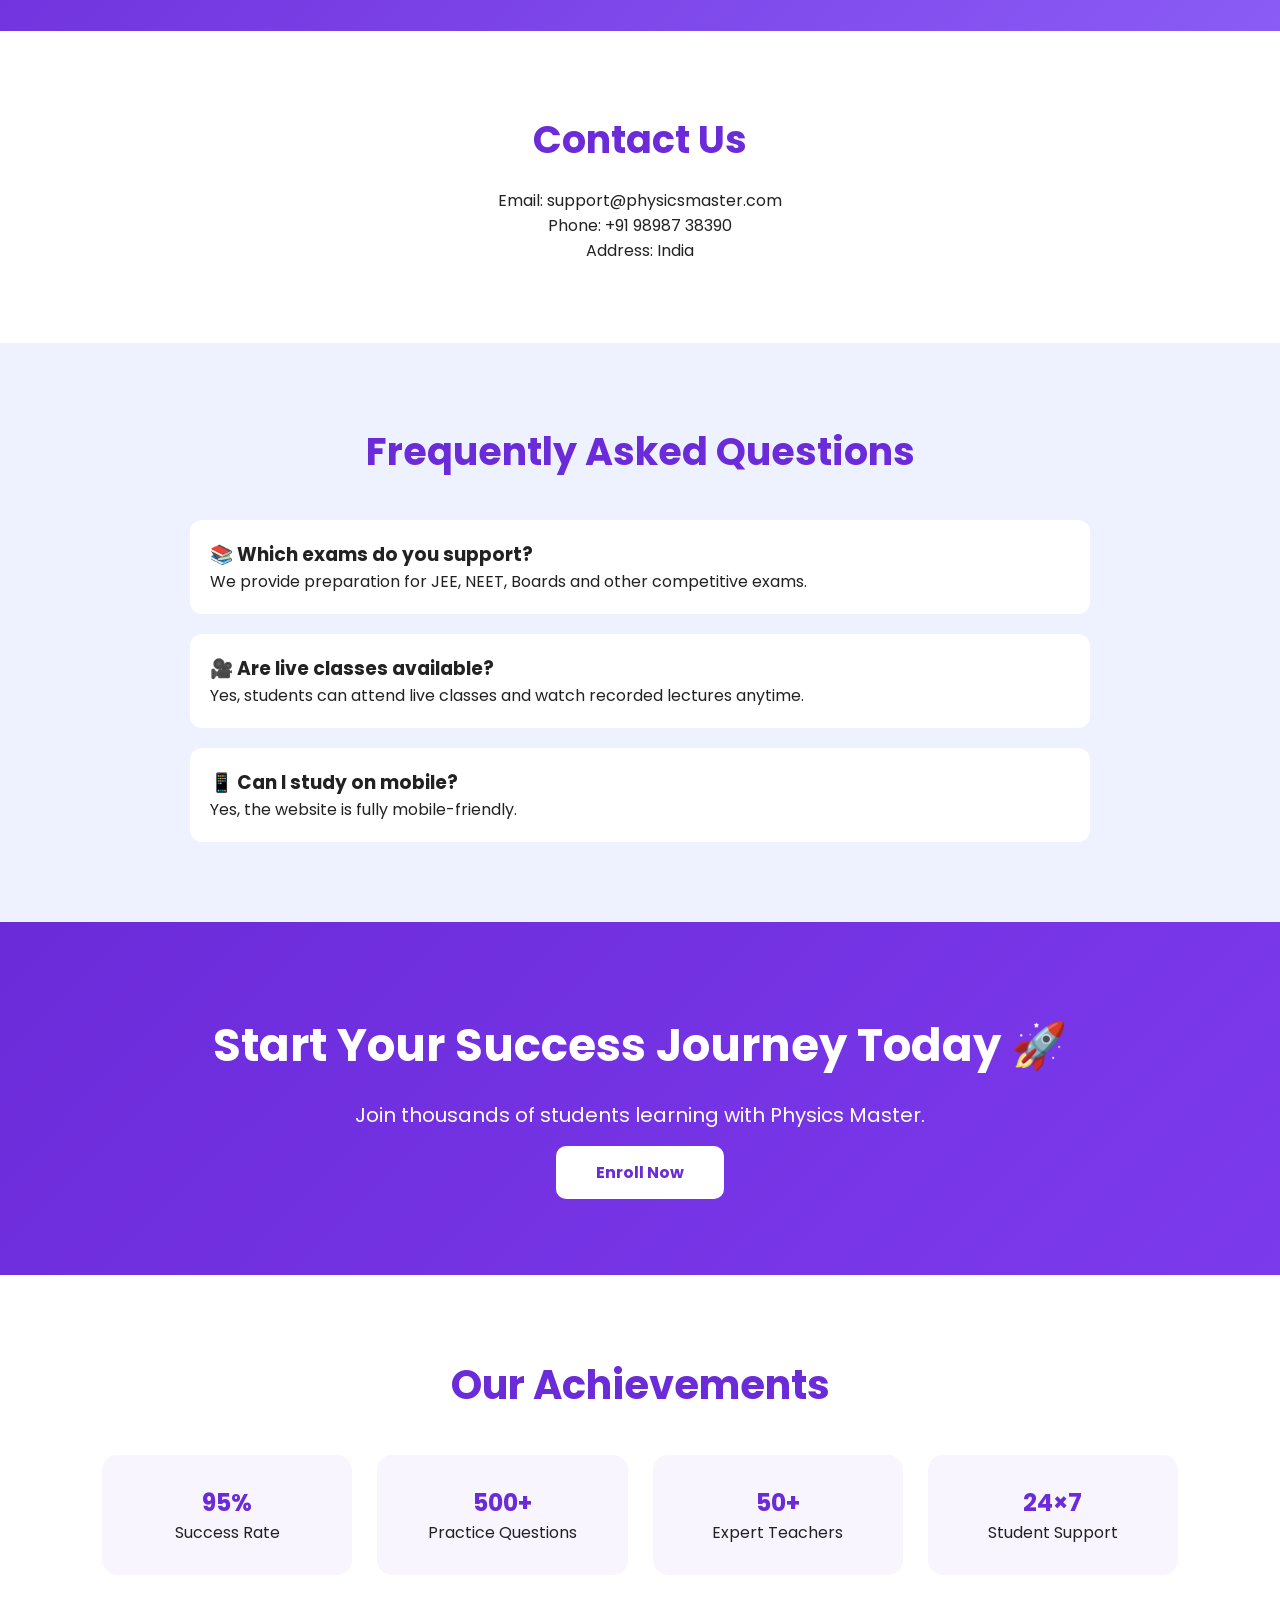
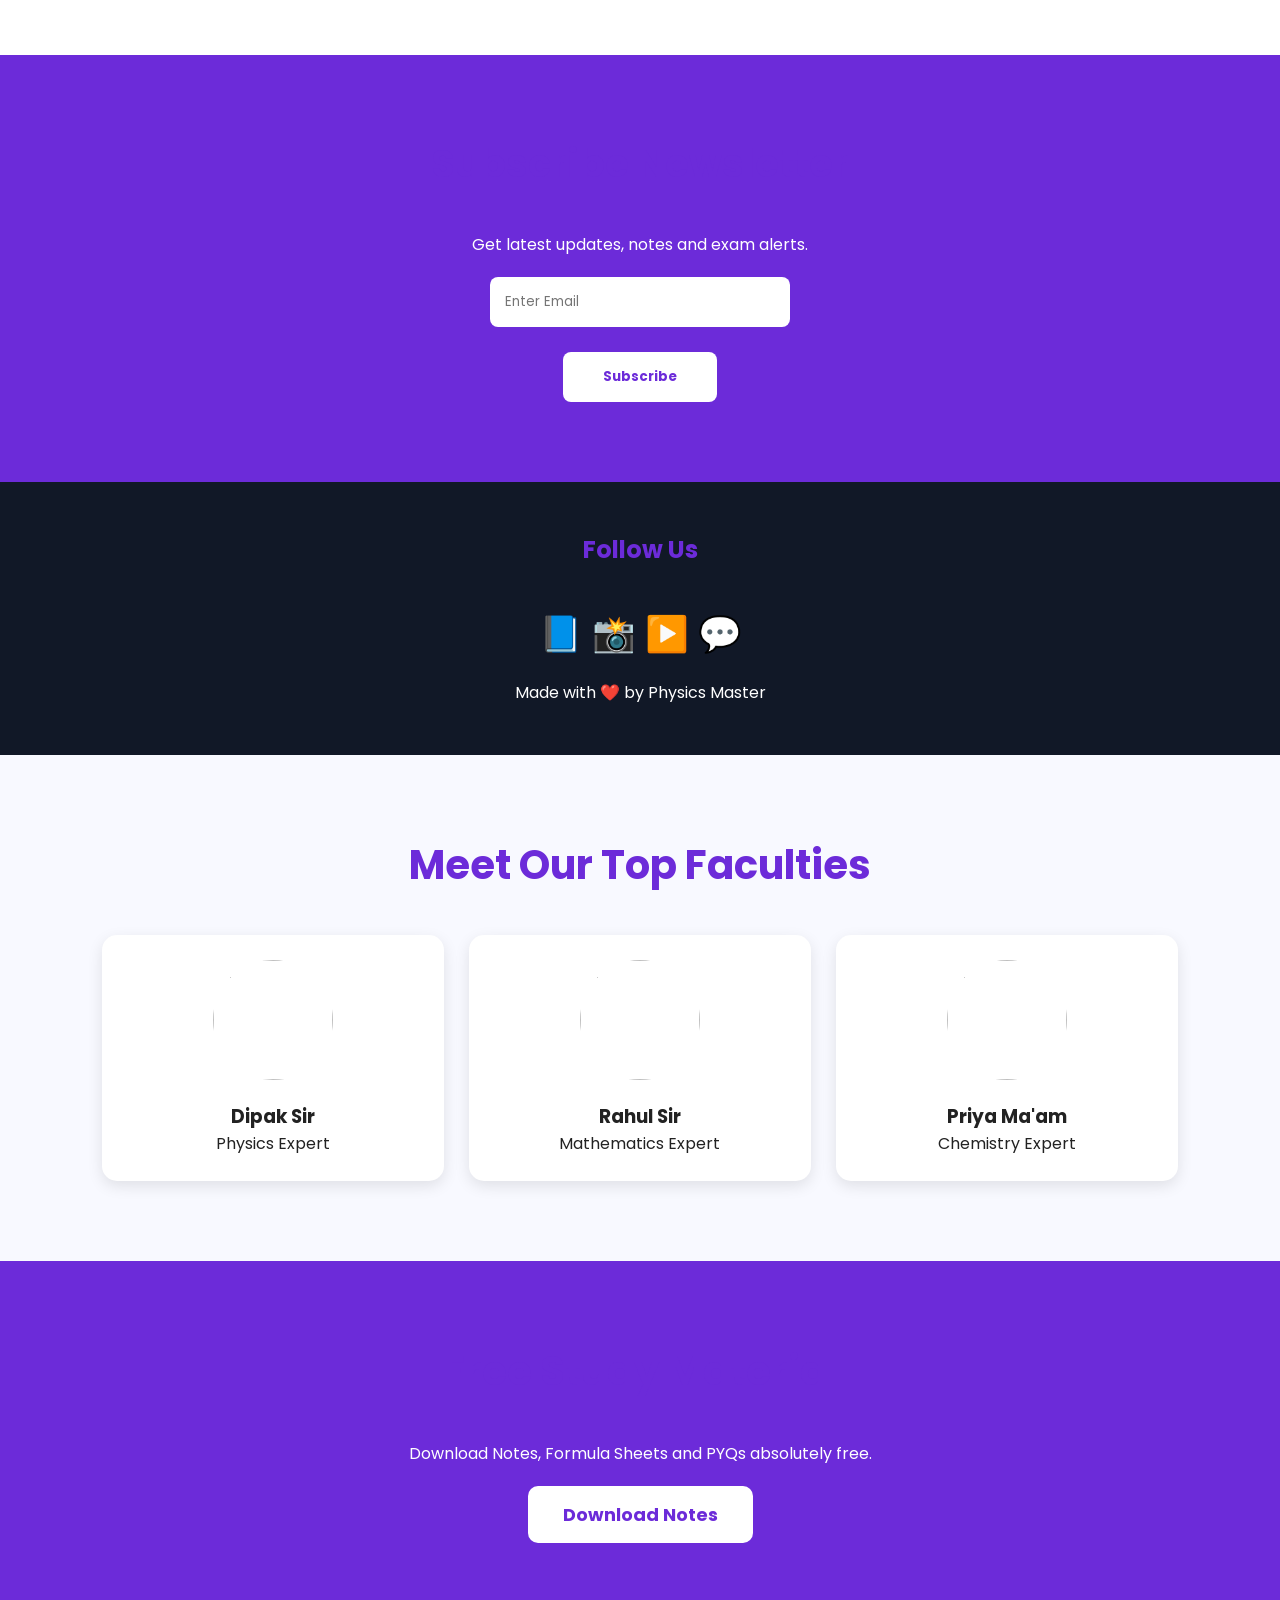
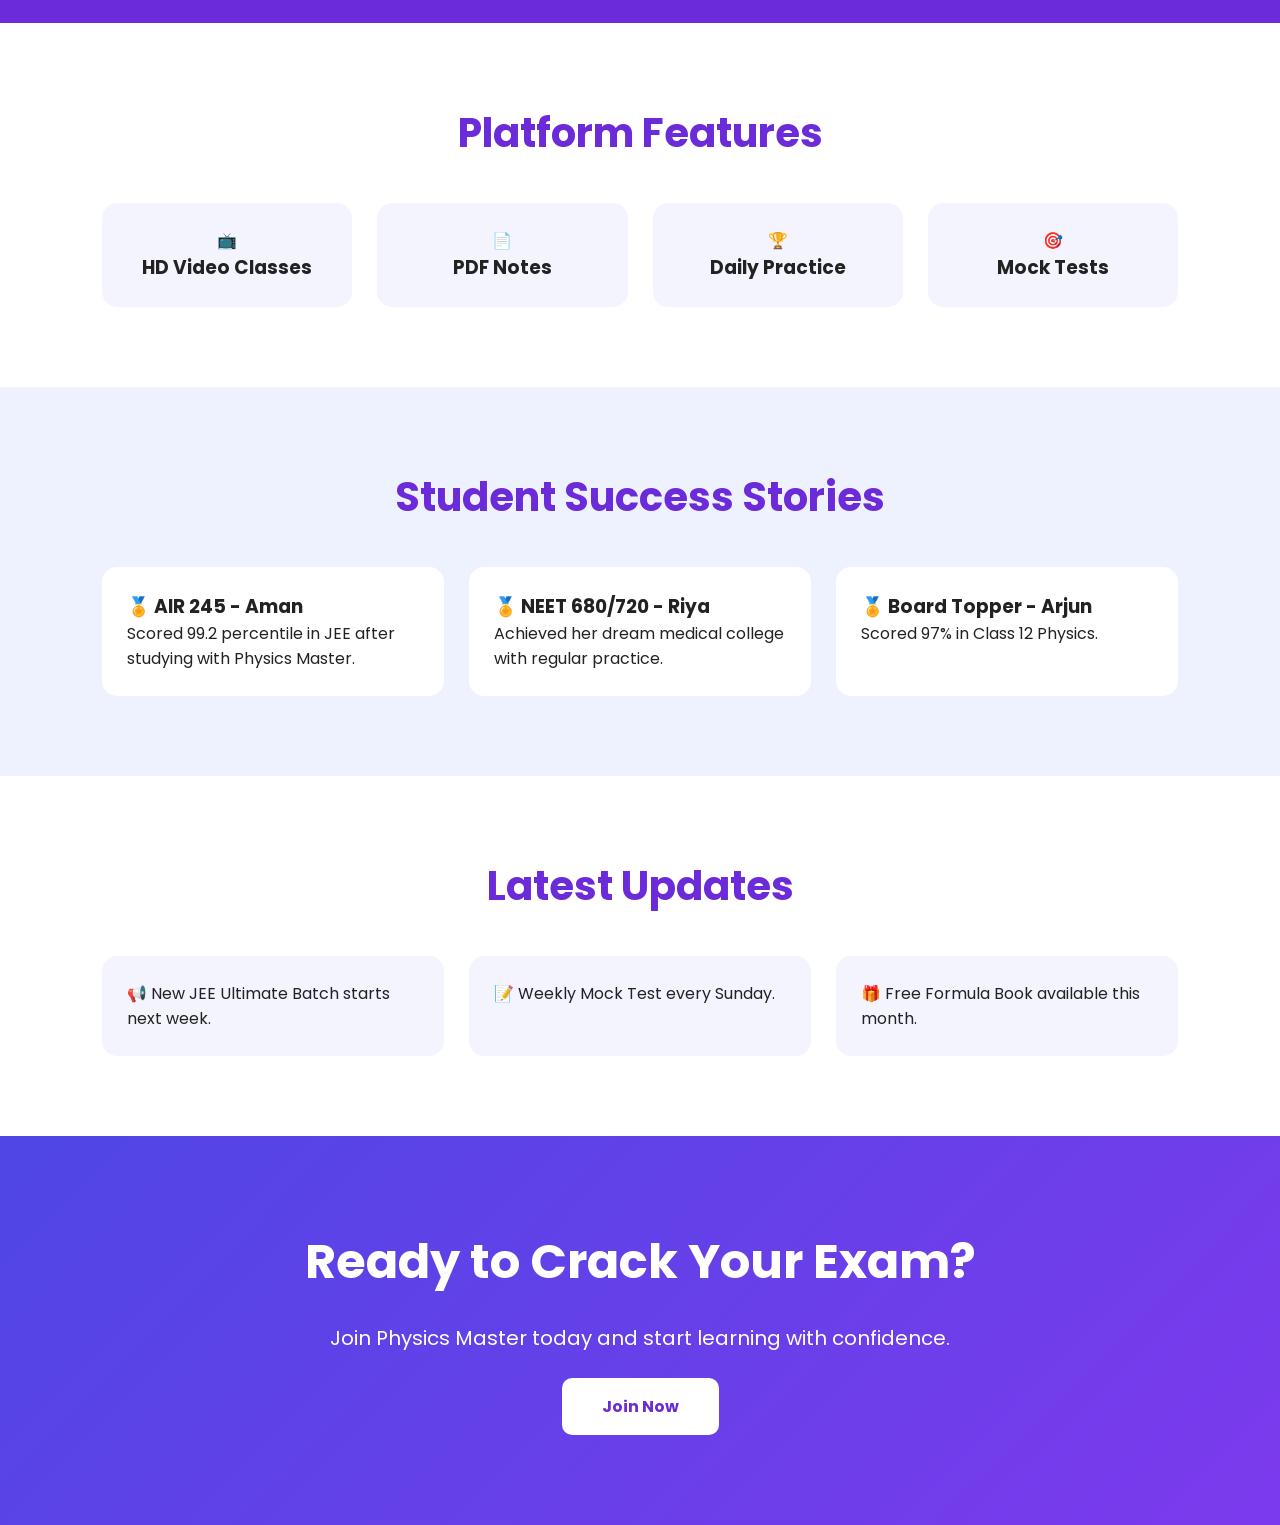
==== commit c759498f: "Update index.html" ====
--- a/index.html
+++ b/index.html
@@ -95,10 +95,13 @@
 <div class="logo">Physics Master</div>
 
 <nav>
-<a href="#">Home</a>
-<a href="#">Courses</a>
-<a href="#">Faculty</a>
-<a href="#">Contact</a>
+  <a href="index.html">Home</a>
+<a href="courses.html">Courses</a>
+<a href="lectures.html">Lectures</a>
+<a href="notes.html">Notes</a>
+<a href="contact.html">Contact</a>
+<a href="login.html">Login</a>
+
 </nav>
 
 </header>
